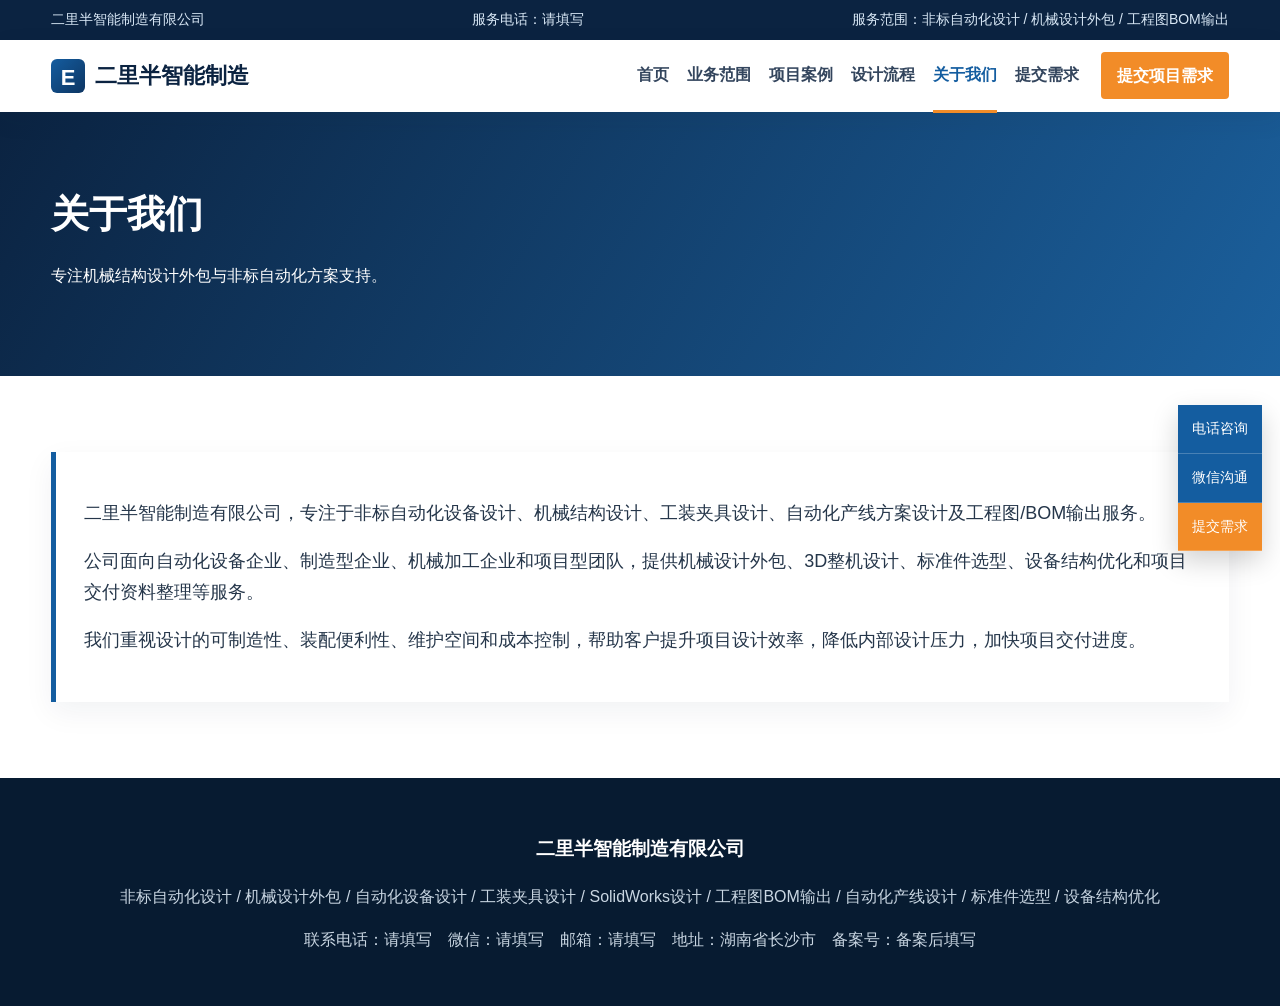
==== about.html @ a35b991a "Build static enterprise website" ====
<!doctype html><html lang="zh-CN"><head><meta charset="utf-8"><meta name="viewport" content="width=device-width, initial-scale=1"><title>关于我们｜二里半智能制造有限公司</title><link rel="stylesheet" href="assets/css/style.css"></head><body data-page="about"><div class="topbar"><div class="container topbar-inner"><span>二里半智能制造有限公司</span><span>服务电话：请填写</span><span>服务范围：非标自动化设计 / 机械设计外包 / 工程图BOM输出</span></div></div><header class="site-header"><div class="container nav-wrap"><a class="logo" href="index.html"><span class="logo-mark">E</span>二里半智能制造</a><button class="menu-toggle" aria-label="打开导航" aria-expanded="false">☰</button><nav class="main-nav"><a data-nav="home" href="index.html">首页</a><a data-nav="services" href="services.html">业务范围</a><a data-nav="cases" href="cases.html">项目案例</a><a data-nav="process" href="process.html">设计流程</a><a data-nav="about" href="about.html">关于我们</a><a data-nav="contact" href="contact.html">提交需求</a></nav><a class="nav-cta" href="contact.html">提交项目需求</a></div></header><main><section class="page-hero"><div class="container"><h1>关于我们</h1><p>专注机械结构设计外包与非标自动化方案支持。</p></div></section><section class="section"><div class="container about-text"><p>二里半智能制造有限公司，专注于非标自动化设备设计、机械结构设计、工装夹具设计、自动化产线方案设计及工程图/BOM输出服务。</p><p>公司面向自动化设备企业、制造型企业、机械加工企业和项目型团队，提供机械设计外包、3D整机设计、标准件选型、设备结构优化和项目交付资料整理等服务。</p><p>我们重视设计的可制造性、装配便利性、维护空间和成本控制，帮助客户提升项目设计效率，降低内部设计压力，加快项目交付进度。</p></div></section></main><footer class="footer"><div class="container"><h3>二里半智能制造有限公司</h3><p>非标自动化设计 / 机械设计外包 / 自动化设备设计 / 工装夹具设计 / SolidWorks设计 / 工程图BOM输出 / 自动化产线设计 / 标准件选型 / 设备结构优化</p><p>联系电话：请填写　微信：请填写　邮箱：请填写　地址：湖南省长沙市　备案号：备案后填写</p></div></footer><div class="float-contact"><a href="tel:#">电话咨询</a><a href="javascript:void(0)">微信沟通</a><a href="contact.html">提交需求</a></div><button class="back-top">↑</button><script src="assets/js/main.js"></script></body></html>
---- assets/css/style.css ----
:root{--navy:#0b2341;--blue:#145da0;--light:#f3f6fa;--line:#dfe7ef;--orange:#f28c28;--text:#25364a;--muted:#66758a;--white:#fff}*{box-sizing:border-box}body{margin:0;font-family:Arial,'Microsoft YaHei',sans-serif;color:var(--text);background:#fff;line-height:1.7}a{text-decoration:none;color:inherit}.container{width:min(1180px,92%);margin:auto}.topbar{background:var(--navy);color:#d9e8f6;font-size:14px}.topbar-inner{display:flex;gap:24px;justify-content:space-between;padding:8px 0;flex-wrap:wrap}.site-header{position:sticky;top:0;z-index:20;background:rgba(255,255,255,.96);box-shadow:0 8px 24px rgba(11,35,65,.08)}.nav-wrap{height:72px;display:flex;align-items:center;gap:22px}.logo{font-weight:800;font-size:22px;color:var(--navy);display:flex;align-items:center;gap:10px}.logo-mark{display:grid;place-items:center;width:34px;height:34px;background:linear-gradient(135deg,var(--blue),#0d3562);color:#fff;border-radius:6px}.main-nav{display:flex;gap:18px;margin-left:auto}.main-nav a{font-weight:600;color:#33455d;padding:22px 0;border-bottom:3px solid transparent}.main-nav a.active,.main-nav a:hover{color:var(--blue);border-color:var(--orange)}.nav-cta,.btn{display:inline-block;border-radius:4px;font-weight:700}.nav-cta{background:var(--orange);color:white;padding:10px 16px}.menu-toggle{display:none;margin-left:auto;background:var(--blue);color:#fff;border:0;border-radius:4px;padding:8px 11px;font-size:20px}.hero{background:radial-gradient(circle at 85% 35%,rgba(20,93,160,.22),transparent 28%),linear-gradient(120deg,#eef5fb,#fff 45%,#e7edf4);overflow:hidden}.hero-grid{min-height:560px;display:grid;grid-template-columns:1.05fr .95fr;align-items:center;gap:40px}.eyebrow,.section-head p{color:var(--orange);font-weight:800;text-transform:uppercase;letter-spacing:.08em}.hero h1{font-size:48px;line-height:1.18;color:var(--navy);margin:10px 0 20px}.hero-subtitle{font-size:18px;color:#52657a;max-width:680px}.hero-actions{display:flex;gap:14px;margin:30px 0}.btn{padding:12px 22px;border:1px solid transparent}.btn-primary{background:var(--orange);color:#fff}.btn-secondary{background:#fff;border-color:var(--blue);color:var(--blue)}.hero-stats{display:flex;gap:22px;flex-wrap:wrap}.hero-stats span{background:#fff;padding:12px 16px;border-left:4px solid var(--blue);box-shadow:0 8px 20px rgba(20,93,160,.08)}.hero-stats strong{display:block;color:var(--blue);font-size:24px}.hero-visual{min-height:390px;display:grid;place-items:center}.machine-card{position:relative;width:min(460px,100%);height:330px;background:linear-gradient(145deg,#15395e,#0c223d);border-radius:18px;box-shadow:0 30px 70px rgba(11,35,65,.25);overflow:hidden}.machine-card:before{content:"";position:absolute;inset:22px;border:1px solid rgba(255,255,255,.18);background:linear-gradient(90deg,transparent 95%,rgba(255,255,255,.08) 96%),linear-gradient(transparent 95%,rgba(255,255,255,.08) 96%);background-size:28px 28px}.machine-top{position:absolute;left:70px;top:58px;width:270px;height:82px;background:#d9e7f5;border-radius:8px}.machine-body{position:absolute;left:95px;top:155px;width:220px;height:92px;background:#fff;border-radius:8px;display:flex;gap:14px;padding:18px}.machine-body span{flex:1;background:var(--blue);border-radius:4px}.conveyor{position:absolute;left:35px;right:35px;bottom:45px;height:34px;background:#9fb3c8;border-radius:20px;display:flex;justify-content:space-around;align-items:center}.conveyor i{width:20px;height:20px;background:#34495e;border-radius:50%}.robot-arm{position:absolute;right:70px;top:86px;width:36px;height:150px;background:var(--orange);transform:rotate(25deg);border-radius:18px}.robot-arm b{position:absolute;bottom:-26px;left:-18px;width:70px;height:18px;background:#ffc107;border-radius:9px}.section{padding:76px 0}.section.alt{background:var(--light)}.section-head{text-align:center;margin-bottom:34px}.section-head h2{font-size:32px;color:var(--navy);margin:4px 0}.section-head.row{display:flex;text-align:left;justify-content:space-between;align-items:end}.section-head.row a{color:var(--blue);font-weight:700}.card-grid,.case-grid{display:grid;grid-template-columns:repeat(3,1fr);gap:22px}.service-card,.case-card,.panel{background:#fff;border:1px solid var(--line);padding:26px;border-radius:10px;box-shadow:0 10px 28px rgba(11,35,65,.06)}.service-card span{color:var(--orange);font-weight:900}.service-card h3,.case-card b{color:var(--navy);font-size:20px}.solution-grid{display:grid;grid-template-columns:repeat(3,1fr);gap:16px}.solution-grid div{background:#fff;border-left:5px solid var(--blue);padding:22px;font-weight:800;border-radius:6px}.flow{display:flex;gap:0;overflow:auto}.flow span{position:relative;min-width:160px;background:#fff;border:1px solid var(--line);padding:18px;text-align:center;font-weight:800;color:var(--navy)}.flow span:not(:last-child):after{content:'→';position:absolute;right:-14px;color:var(--orange);z-index:2}.advantage{display:grid;grid-template-columns:1fr 1.4fr;gap:35px;align-items:center}.advantage ul{display:grid;grid-template-columns:repeat(2,1fr);gap:14px;margin:0;padding:0;list-style:none}.advantage li{background:var(--light);padding:16px 18px;border-left:4px solid var(--orange)}.contact-band{background:linear-gradient(120deg,var(--navy),var(--blue));color:#fff;text-align:center;padding:56px 0}.footer{background:#071b31;color:#c9d6e2;padding:36px 0;text-align:center}.footer h3{color:#fff}.float-contact{position:fixed;right:18px;top:45%;z-index:30;display:flex;flex-direction:column;box-shadow:0 10px 25px rgba(0,0,0,.18)}.float-contact a{background:var(--blue);color:#fff;padding:12px 14px;border-bottom:1px solid rgba(255,255,255,.22);font-size:14px}.float-contact a:last-child{background:var(--orange)}.back-top{display:none;position:fixed;right:22px;bottom:26px;z-index:31;width:42px;height:42px;border:0;border-radius:50%;background:var(--navy);color:#fff;font-size:20px}.page-hero{background:linear-gradient(120deg,var(--navy),#1b609d);color:#fff;padding:70px 0}.page-hero h1{font-size:38px;margin:0 0 10px}.list-grid{display:grid;grid-template-columns:repeat(2,1fr);gap:24px}.tag-list{display:flex;flex-wrap:wrap;gap:10px;padding:0;margin:16px 0 0;list-style:none}.tag-list li{background:var(--light);border:1px solid var(--line);padding:8px 12px;border-radius:18px}.case-list{display:grid;gap:22px}.case-item{display:grid;grid-template-columns:1fr auto;gap:18px}.case-meta{display:grid;grid-template-columns:repeat(2,1fr);gap:8px;color:var(--muted)}.timeline{counter-reset:step;display:grid;gap:18px}.timeline li{list-style:none;background:#fff;border:1px solid var(--line);padding:20px 20px 20px 72px;border-radius:10px;position:relative}.timeline li:before{counter-increment:step;content:counter(step);position:absolute;left:22px;top:18px;width:34px;height:34px;background:var(--blue);color:#fff;border-radius:50%;display:grid;place-items:center;font-weight:800}.about-text{font-size:18px;background:#fff;border-left:5px solid var(--blue);padding:28px;box-shadow:0 10px 28px rgba(11,35,65,.06)}.form{display:grid;grid-template-columns:repeat(2,1fr);gap:18px}.field{display:flex;flex-direction:column;gap:6px}.field.full{grid-column:1/-1}.field label{font-weight:800;color:var(--navy)}input,select,textarea{width:100%;border:1px solid var(--line);border-radius:6px;padding:12px;font:inherit}textarea{min-height:130px}.checks{display:grid;grid-template-columns:repeat(3,1fr);gap:10px}.checks label{font-weight:400;background:var(--light);padding:10px;border-radius:6px}.notice{background:#fff7ed;border:1px solid #ffd6a3;color:#8a4a00;padding:14px;border-radius:6px}
@media (max-width:900px){.menu-toggle{display:block}.nav-cta{display:none}.main-nav{display:none;position:absolute;left:0;right:0;top:72px;background:#fff;flex-direction:column;padding:10px 4%;box-shadow:0 14px 24px rgba(0,0,0,.1)}.main-nav.open{display:flex}.main-nav a{padding:10px 0}.hero-grid,.advantage{grid-template-columns:1fr}.hero h1{font-size:36px}.card-grid,.case-grid,.solution-grid,.list-grid,.form{grid-template-columns:1fr}.case-item{grid-template-columns:1fr}.checks{grid-template-columns:1fr}.float-contact{display:none}.topbar-inner{gap:8px}.section-head.row{display:block}.hero-grid{min-height:auto;padding:52px 0}.hero-visual{min-height:300px}.section{padding:52px 0}}
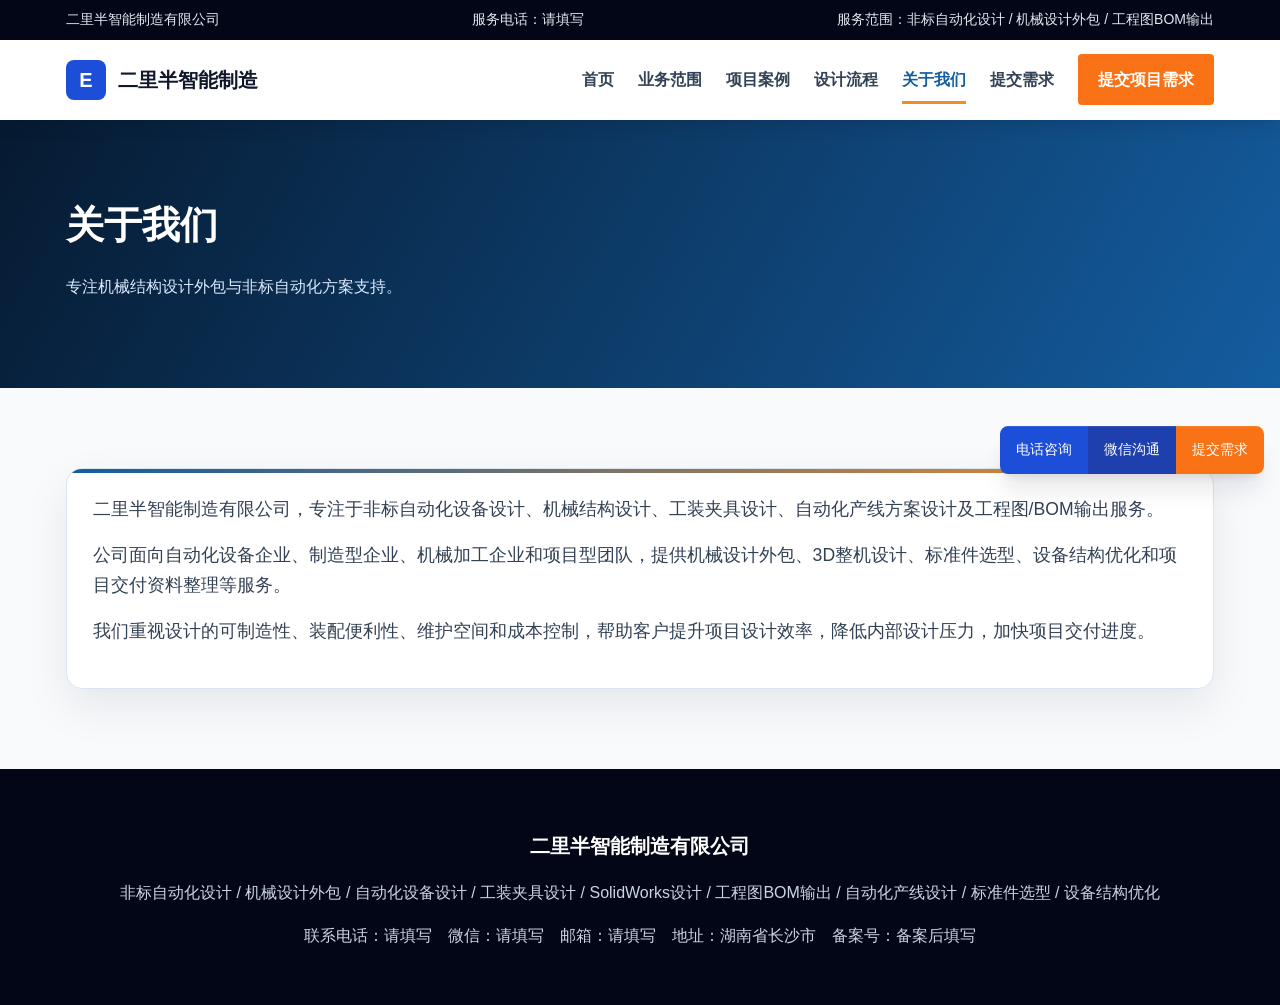
==== commit 19b622a6: "Refine static site with card layout" ====
--- a/about.html
+++ b/about.html
@@ -1 +1,38 @@
-<!doctype html><html lang="zh-CN"><head><meta charset="utf-8"><meta name="viewport" content="width=device-width, initial-scale=1"><title>关于我们｜二里半智能制造有限公司</title><link rel="stylesheet" href="assets/css/style.css"></head><body data-page="about"><div class="topbar"><div class="container topbar-inner"><span>二里半智能制造有限公司</span><span>服务电话：请填写</span><span>服务范围：非标自动化设计 / 机械设计外包 / 工程图BOM输出</span></div></div><header class="site-header"><div class="container nav-wrap"><a class="logo" href="index.html"><span class="logo-mark">E</span>二里半智能制造</a><button class="menu-toggle" aria-label="打开导航" aria-expanded="false">☰</button><nav class="main-nav"><a data-nav="home" href="index.html">首页</a><a data-nav="services" href="services.html">业务范围</a><a data-nav="cases" href="cases.html">项目案例</a><a data-nav="process" href="process.html">设计流程</a><a data-nav="about" href="about.html">关于我们</a><a data-nav="contact" href="contact.html">提交需求</a></nav><a class="nav-cta" href="contact.html">提交项目需求</a></div></header><main><section class="page-hero"><div class="container"><h1>关于我们</h1><p>专注机械结构设计外包与非标自动化方案支持。</p></div></section><section class="section"><div class="container about-text"><p>二里半智能制造有限公司，专注于非标自动化设备设计、机械结构设计、工装夹具设计、自动化产线方案设计及工程图/BOM输出服务。</p><p>公司面向自动化设备企业、制造型企业、机械加工企业和项目型团队，提供机械设计外包、3D整机设计、标准件选型、设备结构优化和项目交付资料整理等服务。</p><p>我们重视设计的可制造性、装配便利性、维护空间和成本控制，帮助客户提升项目设计效率，降低内部设计压力，加快项目交付进度。</p></div></section></main><footer class="footer"><div class="container"><h3>二里半智能制造有限公司</h3><p>非标自动化设计 / 机械设计外包 / 自动化设备设计 / 工装夹具设计 / SolidWorks设计 / 工程图BOM输出 / 自动化产线设计 / 标准件选型 / 设备结构优化</p><p>联系电话：请填写　微信：请填写　邮箱：请填写　地址：湖南省长沙市　备案号：备案后填写</p></div></footer><div class="float-contact"><a href="tel:#">电话咨询</a><a href="javascript:void(0)">微信沟通</a><a href="contact.html">提交需求</a></div><button class="back-top">↑</button><script src="assets/js/main.js"></script></body></html>
+<!doctype html>
+<html lang="zh-CN">
+<head>
+  <meta charset="utf-8">
+  <meta name="viewport" content="width=device-width, initial-scale=1">
+  <title>关于我们｜二里半智能制造有限公司</title>
+  <meta name="description" content="二里半智能制造有限公司专注非标自动化设备设计、机械设计外包、3D整机设计、工程图/BOM输出与自动化产线方案设计。">
+  <link rel="stylesheet" href="assets/css/tailwind-lite.css">
+  <link rel="stylesheet" href="assets/css/style.css">
+</head>
+<body data-page="about" class="bg-slate-50 text-slate-700">
+  <div class="topbar bg-slate-950 text-slate-200 text-sm">
+    <div class="container mx-auto flex flex-wrap items-center justify-between gap-3 py-2 px-4">
+      <span>二里半智能制造有限公司</span><span>服务电话：请填写</span><span>服务范围：非标自动化设计 / 机械设计外包 / 工程图BOM输出</span>
+    </div>
+  </div>
+  <header class="site-header sticky top-0 z-50 bg-white/95 shadow-lg shadow-slate-900/5">
+    <div class="container mx-auto flex h-20 items-center gap-6 px-4">
+      <a class="logo flex items-center gap-3 text-xl font-black text-slate-900" href="index.html"><span class="grid h-10 w-10 place-items-center rounded-lg bg-blue-700 text-white">E</span>二里半智能制造</a>
+      <button class="menu-toggle ml-auto rounded bg-blue-700 px-3 py-2 text-white lg:hidden" aria-label="打开导航" aria-expanded="false">☰</button>
+      <nav class="main-nav ml-auto hidden items-center gap-6 lg:flex"><a data-nav="home" href="index.html" class="nav-link">首页</a><a data-nav="services" href="services.html" class="nav-link">业务范围</a><a data-nav="cases" href="cases.html" class="nav-link">项目案例</a><a data-nav="process" href="process.html" class="nav-link">设计流程</a><a data-nav="about" href="about.html" class="nav-link">关于我们</a><a data-nav="contact" href="contact.html" class="nav-link">提交需求</a></nav>
+      <a class="hidden rounded bg-orange-500 px-5 py-3 font-bold text-white lg:inline-block" href="contact.html">提交项目需求</a>
+    </div>
+  </header>
+<main><section class="page-hero"><div class="container mx-auto px-4"><h1>关于我们</h1><p>专注机械结构设计外包与非标自动化方案支持。</p></div></section><section class="section"><div class="container mx-auto px-4"><div class="industrial-card prose-card"><p>二里半智能制造有限公司，专注于非标自动化设备设计、机械结构设计、工装夹具设计、自动化产线方案设计及工程图/BOM输出服务。</p><p>公司面向自动化设备企业、制造型企业、机械加工企业和项目型团队，提供机械设计外包、3D整机设计、标准件选型、设备结构优化和项目交付资料整理等服务。</p><p>我们重视设计的可制造性、装配便利性、维护空间和成本控制，帮助客户提升项目设计效率，降低内部设计压力，加快项目交付进度。</p></div></div></section></main>  <footer class="footer bg-slate-950 py-10 text-center text-slate-300">
+    <div class="container mx-auto px-4">
+      <h3 class="mb-3 text-xl font-bold text-white">二里半智能制造有限公司</h3>
+      <p>非标自动化设计 / 机械设计外包 / 自动化设备设计 / 工装夹具设计 / SolidWorks设计 / 工程图BOM输出 / 自动化产线设计 / 标准件选型 / 设备结构优化</p>
+      <p class="mt-3">联系电话：请填写　微信：请填写　邮箱：请填写　地址：湖南省长沙市　备案号：备案后填写</p>
+    </div>
+  </footer>
+  <div class="float-contact fixed right-4 top-1/2 z-40 hidden -translate-y-1/2 overflow-hidden rounded-lg shadow-xl lg:flex lg:flex-col">
+    <a class="bg-blue-700 px-4 py-3 text-sm text-white" href="tel:#">电话咨询</a><a class="bg-blue-800 px-4 py-3 text-sm text-white" href="javascript:void(0)">微信沟通</a><a class="bg-orange-500 px-4 py-3 text-sm text-white" href="contact.html">提交需求</a>
+  </div>
+  <button class="back-top fixed bottom-6 right-6 z-40 hidden h-11 w-11 rounded-full bg-slate-900 text-white" aria-label="返回顶部">↑</button>
+  <script src="assets/js/main.js"></script>
+</body>
+</html>
--- a/assets/css/style.css
+++ b/assets/css/style.css
@@ -1,2 +1,2 @@
-:root{--navy:#0b2341;--blue:#145da0;--light:#f3f6fa;--line:#dfe7ef;--orange:#f28c28;--text:#25364a;--muted:#66758a;--white:#fff}*{box-sizing:border-box}body{margin:0;font-family:Arial,'Microsoft YaHei',sans-serif;color:var(--text);background:#fff;line-height:1.7}a{text-decoration:none;color:inherit}.container{width:min(1180px,92%);margin:auto}.topbar{background:var(--navy);color:#d9e8f6;font-size:14px}.topbar-inner{display:flex;gap:24px;justify-content:space-between;padding:8px 0;flex-wrap:wrap}.site-header{position:sticky;top:0;z-index:20;background:rgba(255,255,255,.96);box-shadow:0 8px 24px rgba(11,35,65,.08)}.nav-wrap{height:72px;display:flex;align-items:center;gap:22px}.logo{font-weight:800;font-size:22px;color:var(--navy);display:flex;align-items:center;gap:10px}.logo-mark{display:grid;place-items:center;width:34px;height:34px;background:linear-gradient(135deg,var(--blue),#0d3562);color:#fff;border-radius:6px}.main-nav{display:flex;gap:18px;margin-left:auto}.main-nav a{font-weight:600;color:#33455d;padding:22px 0;border-bottom:3px solid transparent}.main-nav a.active,.main-nav a:hover{color:var(--blue);border-color:var(--orange)}.nav-cta,.btn{display:inline-block;border-radius:4px;font-weight:700}.nav-cta{background:var(--orange);color:white;padding:10px 16px}.menu-toggle{display:none;margin-left:auto;background:var(--blue);color:#fff;border:0;border-radius:4px;padding:8px 11px;font-size:20px}.hero{background:radial-gradient(circle at 85% 35%,rgba(20,93,160,.22),transparent 28%),linear-gradient(120deg,#eef5fb,#fff 45%,#e7edf4);overflow:hidden}.hero-grid{min-height:560px;display:grid;grid-template-columns:1.05fr .95fr;align-items:center;gap:40px}.eyebrow,.section-head p{color:var(--orange);font-weight:800;text-transform:uppercase;letter-spacing:.08em}.hero h1{font-size:48px;line-height:1.18;color:var(--navy);margin:10px 0 20px}.hero-subtitle{font-size:18px;color:#52657a;max-width:680px}.hero-actions{display:flex;gap:14px;margin:30px 0}.btn{padding:12px 22px;border:1px solid transparent}.btn-primary{background:var(--orange);color:#fff}.btn-secondary{background:#fff;border-color:var(--blue);color:var(--blue)}.hero-stats{display:flex;gap:22px;flex-wrap:wrap}.hero-stats span{background:#fff;padding:12px 16px;border-left:4px solid var(--blue);box-shadow:0 8px 20px rgba(20,93,160,.08)}.hero-stats strong{display:block;color:var(--blue);font-size:24px}.hero-visual{min-height:390px;display:grid;place-items:center}.machine-card{position:relative;width:min(460px,100%);height:330px;background:linear-gradient(145deg,#15395e,#0c223d);border-radius:18px;box-shadow:0 30px 70px rgba(11,35,65,.25);overflow:hidden}.machine-card:before{content:"";position:absolute;inset:22px;border:1px solid rgba(255,255,255,.18);background:linear-gradient(90deg,transparent 95%,rgba(255,255,255,.08) 96%),linear-gradient(transparent 95%,rgba(255,255,255,.08) 96%);background-size:28px 28px}.machine-top{position:absolute;left:70px;top:58px;width:270px;height:82px;background:#d9e7f5;border-radius:8px}.machine-body{position:absolute;left:95px;top:155px;width:220px;height:92px;background:#fff;border-radius:8px;display:flex;gap:14px;padding:18px}.machine-body span{flex:1;background:var(--blue);border-radius:4px}.conveyor{position:absolute;left:35px;right:35px;bottom:45px;height:34px;background:#9fb3c8;border-radius:20px;display:flex;justify-content:space-around;align-items:center}.conveyor i{width:20px;height:20px;background:#34495e;border-radius:50%}.robot-arm{position:absolute;right:70px;top:86px;width:36px;height:150px;background:var(--orange);transform:rotate(25deg);border-radius:18px}.robot-arm b{position:absolute;bottom:-26px;left:-18px;width:70px;height:18px;background:#ffc107;border-radius:9px}.section{padding:76px 0}.section.alt{background:var(--light)}.section-head{text-align:center;margin-bottom:34px}.section-head h2{font-size:32px;color:var(--navy);margin:4px 0}.section-head.row{display:flex;text-align:left;justify-content:space-between;align-items:end}.section-head.row a{color:var(--blue);font-weight:700}.card-grid,.case-grid{display:grid;grid-template-columns:repeat(3,1fr);gap:22px}.service-card,.case-card,.panel{background:#fff;border:1px solid var(--line);padding:26px;border-radius:10px;box-shadow:0 10px 28px rgba(11,35,65,.06)}.service-card span{color:var(--orange);font-weight:900}.service-card h3,.case-card b{color:var(--navy);font-size:20px}.solution-grid{display:grid;grid-template-columns:repeat(3,1fr);gap:16px}.solution-grid div{background:#fff;border-left:5px solid var(--blue);padding:22px;font-weight:800;border-radius:6px}.flow{display:flex;gap:0;overflow:auto}.flow span{position:relative;min-width:160px;background:#fff;border:1px solid var(--line);padding:18px;text-align:center;font-weight:800;color:var(--navy)}.flow span:not(:last-child):after{content:'→';position:absolute;right:-14px;color:var(--orange);z-index:2}.advantage{display:grid;grid-template-columns:1fr 1.4fr;gap:35px;align-items:center}.advantage ul{display:grid;grid-template-columns:repeat(2,1fr);gap:14px;margin:0;padding:0;list-style:none}.advantage li{background:var(--light);padding:16px 18px;border-left:4px solid var(--orange)}.contact-band{background:linear-gradient(120deg,var(--navy),var(--blue));color:#fff;text-align:center;padding:56px 0}.footer{background:#071b31;color:#c9d6e2;padding:36px 0;text-align:center}.footer h3{color:#fff}.float-contact{position:fixed;right:18px;top:45%;z-index:30;display:flex;flex-direction:column;box-shadow:0 10px 25px rgba(0,0,0,.18)}.float-contact a{background:var(--blue);color:#fff;padding:12px 14px;border-bottom:1px solid rgba(255,255,255,.22);font-size:14px}.float-contact a:last-child{background:var(--orange)}.back-top{display:none;position:fixed;right:22px;bottom:26px;z-index:31;width:42px;height:42px;border:0;border-radius:50%;background:var(--navy);color:#fff;font-size:20px}.page-hero{background:linear-gradient(120deg,var(--navy),#1b609d);color:#fff;padding:70px 0}.page-hero h1{font-size:38px;margin:0 0 10px}.list-grid{display:grid;grid-template-columns:repeat(2,1fr);gap:24px}.tag-list{display:flex;flex-wrap:wrap;gap:10px;padding:0;margin:16px 0 0;list-style:none}.tag-list li{background:var(--light);border:1px solid var(--line);padding:8px 12px;border-radius:18px}.case-list{display:grid;gap:22px}.case-item{display:grid;grid-template-columns:1fr auto;gap:18px}.case-meta{display:grid;grid-template-columns:repeat(2,1fr);gap:8px;color:var(--muted)}.timeline{counter-reset:step;display:grid;gap:18px}.timeline li{list-style:none;background:#fff;border:1px solid var(--line);padding:20px 20px 20px 72px;border-radius:10px;position:relative}.timeline li:before{counter-increment:step;content:counter(step);position:absolute;left:22px;top:18px;width:34px;height:34px;background:var(--blue);color:#fff;border-radius:50%;display:grid;place-items:center;font-weight:800}.about-text{font-size:18px;background:#fff;border-left:5px solid var(--blue);padding:28px;box-shadow:0 10px 28px rgba(11,35,65,.06)}.form{display:grid;grid-template-columns:repeat(2,1fr);gap:18px}.field{display:flex;flex-direction:column;gap:6px}.field.full{grid-column:1/-1}.field label{font-weight:800;color:var(--navy)}input,select,textarea{width:100%;border:1px solid var(--line);border-radius:6px;padding:12px;font:inherit}textarea{min-height:130px}.checks{display:grid;grid-template-columns:repeat(3,1fr);gap:10px}.checks label{font-weight:400;background:var(--light);padding:10px;border-radius:6px}.notice{background:#fff7ed;border:1px solid #ffd6a3;color:#8a4a00;padding:14px;border-radius:6px}
-@media (max-width:900px){.menu-toggle{display:block}.nav-cta{display:none}.main-nav{display:none;position:absolute;left:0;right:0;top:72px;background:#fff;flex-direction:column;padding:10px 4%;box-shadow:0 14px 24px rgba(0,0,0,.1)}.main-nav.open{display:flex}.main-nav a{padding:10px 0}.hero-grid,.advantage{grid-template-columns:1fr}.hero h1{font-size:36px}.card-grid,.case-grid,.solution-grid,.list-grid,.form{grid-template-columns:1fr}.case-item{grid-template-columns:1fr}.checks{grid-template-columns:1fr}.float-contact{display:none}.topbar-inner{gap:8px}.section-head.row{display:block}.hero-grid{min-height:auto;padding:52px 0}.hero-visual{min-height:300px}.section{padding:52px 0}}
+:root{--navy:#08213f;--blue:#145da0;--orange:#f28c28;--line:#dbe5ef;--muted:#64748b}*{box-sizing:border-box}html{scroll-behavior:smooth}body{margin:0;font-family:Arial,'Microsoft YaHei',sans-serif;line-height:1.7}a{text-decoration:none;color:inherit}.container{width:min(1180px,100%)}.nav-link{position:relative;padding:1.75rem 0;font-weight:800;color:#334155}.nav-link:after{content:"";position:absolute;left:0;right:0;bottom:1.1rem;height:3px;background:var(--orange);transform:scaleX(0);transition:.2s}.nav-link:hover,.nav-link.active{color:var(--blue)}.nav-link:hover:after,.nav-link.active:after{transform:scaleX(1)}.eyebrow,.section-title p{font-weight:900;letter-spacing:.12em;text-transform:uppercase;color:var(--orange)}.section{padding:5rem 0}.section-title{text-align:center;margin-bottom:2.5rem}.section-title h2{margin:.25rem 0 0;color:#020617;font-size:2.25rem;line-height:1.2;font-weight:900}.btn-primary,.btn-secondary{display:inline-block;border-radius:.35rem;padding:.85rem 1.4rem;font-weight:900;transition:.2s}.btn-primary{background:var(--orange);color:white;box-shadow:0 14px 28px rgba(242,140,40,.22)}.btn-primary:hover{background:#df7614;transform:translateY(-2px)}.btn-secondary{border:1px solid var(--blue);background:white;color:var(--blue)}.btn-secondary:hover{background:#eff6ff}.industrial-card{position:relative;overflow:hidden;border:1px solid var(--line);border-radius:1rem;background:white;padding:1.6rem;box-shadow:0 18px 45px rgba(15,23,42,.08);transition:.22s}.industrial-card:before{content:"";position:absolute;inset:0 0 auto;height:4px;background:linear-gradient(90deg,var(--blue),var(--orange))}.industrial-card:hover{transform:translateY(-5px);box-shadow:0 24px 55px rgba(15,23,42,.13)}.industrial-card h3{margin:.3rem 0 .7rem;color:#08213f;font-size:1.25rem;font-weight:900}.industrial-card p{margin:.35rem 0;color:#64748b}.solution-card,.adv-card{border-left:5px solid var(--blue);border-radius:.85rem;background:white;padding:1.25rem;font-weight:900;color:#0f172a;box-shadow:0 14px 35px rgba(15,23,42,.07)}.adv-card{border-left-color:var(--orange)}.flow-cards{display:grid;gap:1rem;grid-template-columns:repeat(6,minmax(0,1fr))}.flow-cards span{position:relative;border:1px solid var(--line);border-radius:.9rem;background:white;padding:1.15rem;text-align:center;font-weight:900;color:#08213f;box-shadow:0 14px 35px rgba(15,23,42,.07)}.flow-cards span:not(:last-child):after{content:"→";position:absolute;right:-.8rem;top:50%;z-index:2;transform:translateY(-50%);color:var(--orange);font-weight:900}.machine-visual{position:relative;min-height:360px;border-radius:1.5rem;background:linear-gradient(145deg,#0b2545,#145da0);box-shadow:0 28px 75px rgba(8,33,63,.25);overflow:hidden}.machine-visual:before{content:"";position:absolute;inset:1.3rem;border:1px solid rgba(255,255,255,.2);background-image:linear-gradient(90deg,rgba(255,255,255,.08) 1px,transparent 1px),linear-gradient(rgba(255,255,255,.08) 1px,transparent 1px);background-size:32px 32px}.machine-top,.machine-window,.machine-line,.machine-arm{position:absolute}.machine-top{left:14%;top:18%;width:58%;height:24%;border-radius:.75rem;background:#dbeafe}.machine-window{left:20%;top:47%;width:45%;height:25%;border-radius:.75rem;background:white}.machine-line{left:8%;right:8%;bottom:13%;height:2.2rem;border-radius:999px;background:#b8c7d8;display:flex;align-items:center;justify-content:space-around}.machine-line i{width:1.15rem;height:1.15rem;border-radius:50%;background:#1f2937}.machine-arm{right:18%;top:24%;width:2.1rem;height:10rem;border-radius:999px;background:var(--orange);transform:rotate(24deg)}.page-hero{background:linear-gradient(120deg,#061a31,#145da0);color:#fff;padding:4.5rem 0}.page-hero h1{margin:0 0 .75rem;font-size:2.4rem;font-weight:900}.page-hero p{max-width:48rem;color:#dbeafe}.tag-list{display:flex;flex-wrap:wrap;gap:.65rem;margin:1rem 0 0;padding:0;list-style:none}.tag-list li{border:1px solid var(--line);border-radius:999px;background:#f8fafc;padding:.45rem .8rem;color:#334155}.case-row{display:flex;align-items:center;justify-content:space-between;gap:1.5rem}.timeline-card{counter-increment:step;position:relative;list-style:none;border:1px solid var(--line);border-radius:1rem;background:white;padding:1.25rem 1.25rem 1.25rem 4.6rem;font-weight:800;box-shadow:0 14px 35px rgba(15,23,42,.07)}.timeline-card:before{content:counter(step);position:absolute;left:1.35rem;top:1rem;display:grid;place-items:center;width:2.3rem;height:2.3rem;border-radius:50%;background:var(--blue);color:white;font-weight:900}.prose-card{font-size:1.1rem}.prose-card p{margin:0 0 1rem;color:#334155}.form-grid{display:grid;grid-template-columns:repeat(2,minmax(0,1fr));gap:1.1rem}.form-grid label,.form-grid fieldset{display:flex;flex-direction:column;gap:.4rem;font-weight:900;color:#08213f}.form-grid fieldset,.form-full{grid-column:1/-1}.form-grid fieldset{margin:0;border:0;padding:0}.form-grid input,.form-grid select,.form-grid textarea{width:100%;border:1px solid var(--line);border-radius:.6rem;padding:.85rem;font:inherit;background:#fff}.form-grid textarea{min-height:9rem}.check-grid{display:grid;grid-template-columns:repeat(3,minmax(0,1fr));gap:.7rem}.check-grid label{display:block;border-radius:.65rem;background:#f1f5f9;padding:.7rem;font-weight:500;color:#334155}.notice{border:1px solid #fed7aa;border-radius:.75rem;background:#fff7ed;padding:1rem;color:#9a3412}.back-top{display:none}.back-top.show{display:block}.main-nav.open{display:flex}
+@media (max-width:1023px){.main-nav{position:absolute;left:0;right:0;top:5rem;display:none;flex-direction:column;align-items:flex-start;gap:.25rem;background:white;padding:1rem 5%;box-shadow:0 20px 35px rgba(15,23,42,.12)}.nav-link{padding:.65rem 0}.nav-link:after{bottom:.35rem}.flow-cards{grid-template-columns:repeat(2,minmax(0,1fr))}.flow-cards span:after{display:none}.case-row{display:block}.case-row .btn-secondary{margin-top:1rem}.form-grid,.check-grid{grid-template-columns:1fr}.section{padding:3.5rem 0}.section-title h2{font-size:1.8rem}.machine-visual{min-height:300px}}
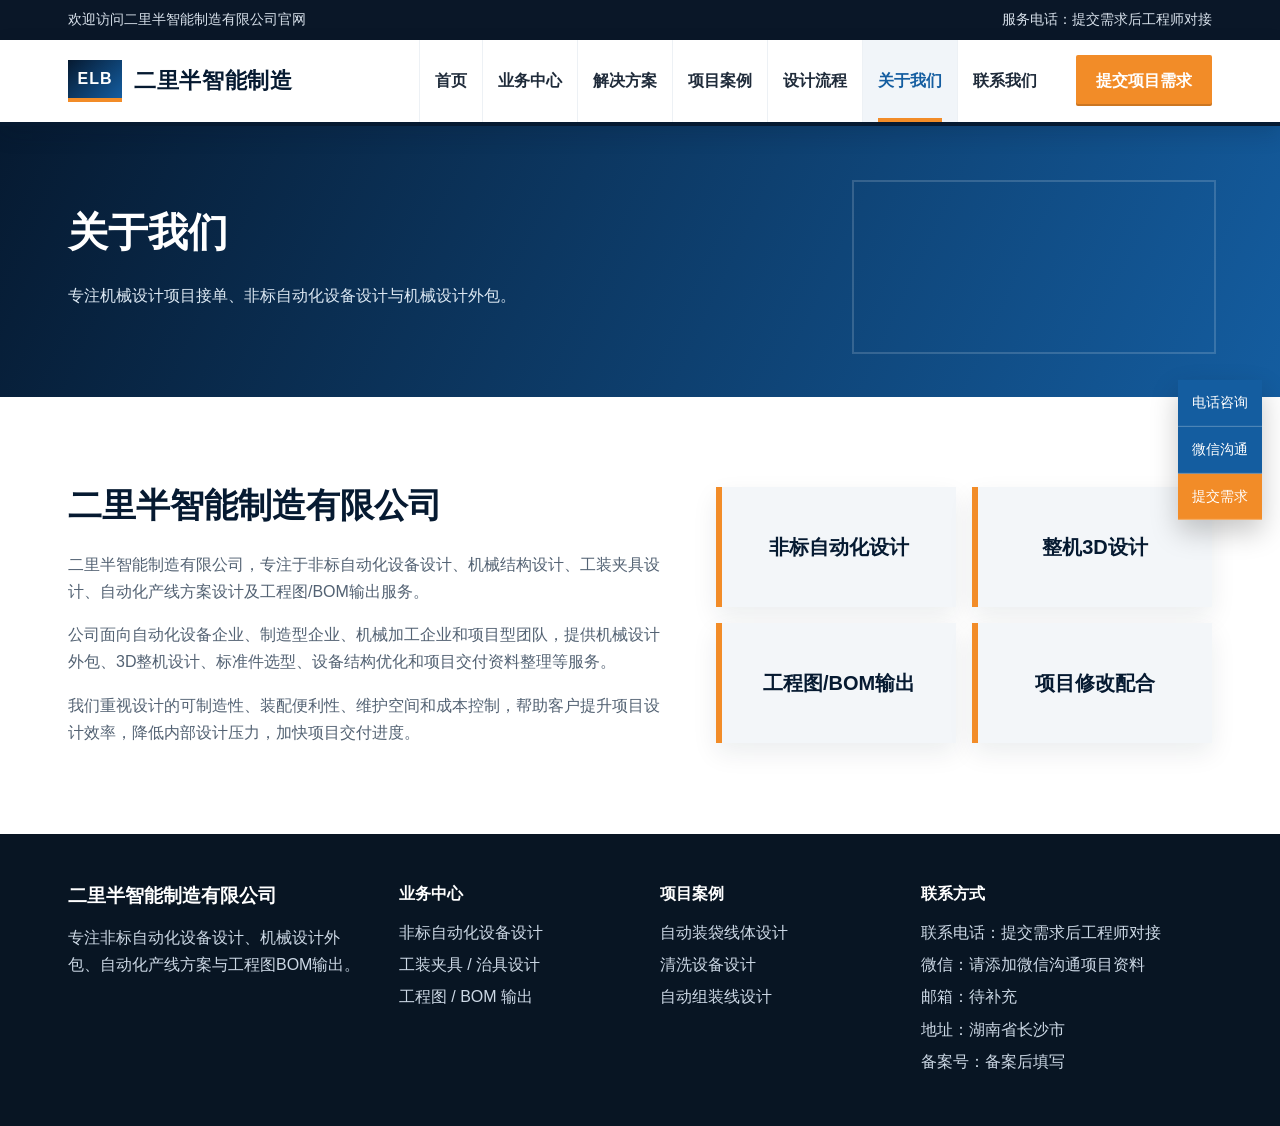
==== commit 4e02d218: "Refine industrial static website style" ====
--- a/about.html
+++ b/about.html
@@ -1,38 +1,110 @@
 <!doctype html>
 <html lang="zh-CN">
-<head>
-  <meta charset="utf-8">
-  <meta name="viewport" content="width=device-width, initial-scale=1">
-  <title>关于我们｜二里半智能制造有限公司</title>
-  <meta name="description" content="二里半智能制造有限公司专注非标自动化设备设计、机械设计外包、3D整机设计、工程图/BOM输出与自动化产线方案设计。">
-  <link rel="stylesheet" href="assets/css/tailwind-lite.css">
-  <link rel="stylesheet" href="assets/css/style.css">
-</head>
-<body data-page="about" class="bg-slate-50 text-slate-700">
-  <div class="topbar bg-slate-950 text-slate-200 text-sm">
-    <div class="container mx-auto flex flex-wrap items-center justify-between gap-3 py-2 px-4">
-      <span>二里半智能制造有限公司</span><span>服务电话：请填写</span><span>服务范围：非标自动化设计 / 机械设计外包 / 工程图BOM输出</span>
+  <head>
+    <meta charset="utf-8" />
+    <meta name="viewport" content="width=device-width, initial-scale=1" />
+    <title>关于我们｜二里半智能制造有限公司</title>
+    <meta
+      name="description"
+      content="二里半智能制造有限公司静态企业官网，非标自动化设备设计、机械设计外包、工程图BOM输出。"
+    />
+    <link rel="stylesheet" href="assets/css/style.css" />
+  </head>
+  <body data-page="about">
+    <div class="topbar">
+      <div class="container topbar-inner">
+        <span>欢迎访问二里半智能制造有限公司官网</span
+        ><span>服务电话：提交需求后工程师对接</span>
+      </div>
     </div>
-  </div>
-  <header class="site-header sticky top-0 z-50 bg-white/95 shadow-lg shadow-slate-900/5">
-    <div class="container mx-auto flex h-20 items-center gap-6 px-4">
-      <a class="logo flex items-center gap-3 text-xl font-black text-slate-900" href="index.html"><span class="grid h-10 w-10 place-items-center rounded-lg bg-blue-700 text-white">E</span>二里半智能制造</a>
-      <button class="menu-toggle ml-auto rounded bg-blue-700 px-3 py-2 text-white lg:hidden" aria-label="打开导航" aria-expanded="false">☰</button>
-      <nav class="main-nav ml-auto hidden items-center gap-6 lg:flex"><a data-nav="home" href="index.html" class="nav-link">首页</a><a data-nav="services" href="services.html" class="nav-link">业务范围</a><a data-nav="cases" href="cases.html" class="nav-link">项目案例</a><a data-nav="process" href="process.html" class="nav-link">设计流程</a><a data-nav="about" href="about.html" class="nav-link">关于我们</a><a data-nav="contact" href="contact.html" class="nav-link">提交需求</a></nav>
-      <a class="hidden rounded bg-orange-500 px-5 py-3 font-bold text-white lg:inline-block" href="contact.html">提交项目需求</a>
+    <header class="site-header">
+      <div class="container header-inner">
+        <a class="logo" href="index.html"
+          ><span class="logo-mark">ELB</span><strong>二里半智能制造</strong></a
+        ><button
+          class="menu-toggle"
+          aria-label="打开导航"
+          aria-expanded="false"
+        >
+          ☰
+        </button>
+        <nav class="main-nav">
+          <a data-nav="home" href="index.html">首页</a
+          ><a data-nav="services" href="services.html">业务中心</a
+          ><a href="index.html#solutions">解决方案</a
+          ><a data-nav="cases" href="cases.html">项目案例</a
+          ><a data-nav="process" href="process.html">设计流程</a
+          ><a data-nav="about" href="about.html">关于我们</a
+          ><a data-nav="contact" href="contact.html">联系我们</a>
+        </nav>
+        <a class="nav-cta" href="contact.html">提交项目需求</a>
+      </div>
+    </header>
+    <main>
+      <section class="page-hero">
+        <div class="container">
+          <h1>关于我们</h1>
+          <p>专注机械设计项目接单、非标自动化设备设计与机械设计外包。</p>
+        </div>
+      </section>
+      <section class="section about-home">
+        <div class="container about-layout">
+          <div class="about-copy">
+            <h2>二里半智能制造有限公司</h2>
+            <p>
+              二里半智能制造有限公司，专注于非标自动化设备设计、机械结构设计、工装夹具设计、自动化产线方案设计及工程图/BOM输出服务。
+            </p>
+            <p>
+              公司面向自动化设备企业、制造型企业、机械加工企业和项目型团队，提供机械设计外包、3D整机设计、标准件选型、设备结构优化和项目交付资料整理等服务。
+            </p>
+            <p>
+              我们重视设计的可制造性、装配便利性、维护空间和成本控制，帮助客户提升项目设计效率，降低内部设计压力，加快项目交付进度。
+            </p>
+          </div>
+          <div class="capability-grid">
+            <div>非标自动化设计</div>
+            <div>整机3D设计</div>
+            <div>工程图/BOM输出</div>
+            <div>项目修改配合</div>
+          </div>
+        </div>
+      </section>
+    </main>
+    <footer class="footer">
+      <div class="container footer-grid">
+        <div>
+          <h3>二里半智能制造有限公司</h3>
+          <p>
+            专注非标自动化设备设计、机械设计外包、自动化产线方案与工程图BOM输出。
+          </p>
+        </div>
+        <div>
+          <h4>业务中心</h4>
+          <a href="services.html">非标自动化设备设计</a
+          ><a href="services.html">工装夹具 / 治具设计</a
+          ><a href="services.html">工程图 / BOM 输出</a>
+        </div>
+        <div>
+          <h4>项目案例</h4>
+          <a href="cases.html">自动装袋线体设计</a
+          ><a href="cases.html">清洗设备设计</a
+          ><a href="cases.html">自动组装线设计</a>
+        </div>
+        <div>
+          <h4>联系方式</h4>
+          <p>联系电话：提交需求后工程师对接</p>
+          <p>微信：请添加微信沟通项目资料</p>
+          <p>邮箱：待补充</p>
+          <p>地址：湖南省长沙市</p>
+          <p>备案号：备案后填写</p>
+        </div>
+      </div>
+    </footer>
+    <div class="float-contact">
+      <a href="tel:#">电话咨询</a><a href="javascript:void(0)">微信沟通</a
+      ><a href="contact.html">提交需求</a>
     </div>
-  </header>
-<main><section class="page-hero"><div class="container mx-auto px-4"><h1>关于我们</h1><p>专注机械结构设计外包与非标自动化方案支持。</p></div></section><section class="section"><div class="container mx-auto px-4"><div class="industrial-card prose-card"><p>二里半智能制造有限公司，专注于非标自动化设备设计、机械结构设计、工装夹具设计、自动化产线方案设计及工程图/BOM输出服务。</p><p>公司面向自动化设备企业、制造型企业、机械加工企业和项目型团队，提供机械设计外包、3D整机设计、标准件选型、设备结构优化和项目交付资料整理等服务。</p><p>我们重视设计的可制造性、装配便利性、维护空间和成本控制，帮助客户提升项目设计效率，降低内部设计压力，加快项目交付进度。</p></div></div></section></main>  <footer class="footer bg-slate-950 py-10 text-center text-slate-300">
-    <div class="container mx-auto px-4">
-      <h3 class="mb-3 text-xl font-bold text-white">二里半智能制造有限公司</h3>
-      <p>非标自动化设计 / 机械设计外包 / 自动化设备设计 / 工装夹具设计 / SolidWorks设计 / 工程图BOM输出 / 自动化产线设计 / 标准件选型 / 设备结构优化</p>
-      <p class="mt-3">联系电话：请填写　微信：请填写　邮箱：请填写　地址：湖南省长沙市　备案号：备案后填写</p>
-    </div>
-  </footer>
-  <div class="float-contact fixed right-4 top-1/2 z-40 hidden -translate-y-1/2 overflow-hidden rounded-lg shadow-xl lg:flex lg:flex-col">
-    <a class="bg-blue-700 px-4 py-3 text-sm text-white" href="tel:#">电话咨询</a><a class="bg-blue-800 px-4 py-3 text-sm text-white" href="javascript:void(0)">微信沟通</a><a class="bg-orange-500 px-4 py-3 text-sm text-white" href="contact.html">提交需求</a>
-  </div>
-  <button class="back-top fixed bottom-6 right-6 z-40 hidden h-11 w-11 rounded-full bg-slate-900 text-white" aria-label="返回顶部">↑</button>
-  <script src="assets/js/main.js"></script>
-</body>
+    <button class="back-top" aria-label="返回顶部">↑</button>
+    <script src="assets/js/main.js"></script>
+  </body>
 </html>
--- a/assets/css/style.css
+++ b/assets/css/style.css
@@ -1,2 +1,883 @@
-:root{--navy:#08213f;--blue:#145da0;--orange:#f28c28;--line:#dbe5ef;--muted:#64748b}*{box-sizing:border-box}html{scroll-behavior:smooth}body{margin:0;font-family:Arial,'Microsoft YaHei',sans-serif;line-height:1.7}a{text-decoration:none;color:inherit}.container{width:min(1180px,100%)}.nav-link{position:relative;padding:1.75rem 0;font-weight:800;color:#334155}.nav-link:after{content:"";position:absolute;left:0;right:0;bottom:1.1rem;height:3px;background:var(--orange);transform:scaleX(0);transition:.2s}.nav-link:hover,.nav-link.active{color:var(--blue)}.nav-link:hover:after,.nav-link.active:after{transform:scaleX(1)}.eyebrow,.section-title p{font-weight:900;letter-spacing:.12em;text-transform:uppercase;color:var(--orange)}.section{padding:5rem 0}.section-title{text-align:center;margin-bottom:2.5rem}.section-title h2{margin:.25rem 0 0;color:#020617;font-size:2.25rem;line-height:1.2;font-weight:900}.btn-primary,.btn-secondary{display:inline-block;border-radius:.35rem;padding:.85rem 1.4rem;font-weight:900;transition:.2s}.btn-primary{background:var(--orange);color:white;box-shadow:0 14px 28px rgba(242,140,40,.22)}.btn-primary:hover{background:#df7614;transform:translateY(-2px)}.btn-secondary{border:1px solid var(--blue);background:white;color:var(--blue)}.btn-secondary:hover{background:#eff6ff}.industrial-card{position:relative;overflow:hidden;border:1px solid var(--line);border-radius:1rem;background:white;padding:1.6rem;box-shadow:0 18px 45px rgba(15,23,42,.08);transition:.22s}.industrial-card:before{content:"";position:absolute;inset:0 0 auto;height:4px;background:linear-gradient(90deg,var(--blue),var(--orange))}.industrial-card:hover{transform:translateY(-5px);box-shadow:0 24px 55px rgba(15,23,42,.13)}.industrial-card h3{margin:.3rem 0 .7rem;color:#08213f;font-size:1.25rem;font-weight:900}.industrial-card p{margin:.35rem 0;color:#64748b}.solution-card,.adv-card{border-left:5px solid var(--blue);border-radius:.85rem;background:white;padding:1.25rem;font-weight:900;color:#0f172a;box-shadow:0 14px 35px rgba(15,23,42,.07)}.adv-card{border-left-color:var(--orange)}.flow-cards{display:grid;gap:1rem;grid-template-columns:repeat(6,minmax(0,1fr))}.flow-cards span{position:relative;border:1px solid var(--line);border-radius:.9rem;background:white;padding:1.15rem;text-align:center;font-weight:900;color:#08213f;box-shadow:0 14px 35px rgba(15,23,42,.07)}.flow-cards span:not(:last-child):after{content:"→";position:absolute;right:-.8rem;top:50%;z-index:2;transform:translateY(-50%);color:var(--orange);font-weight:900}.machine-visual{position:relative;min-height:360px;border-radius:1.5rem;background:linear-gradient(145deg,#0b2545,#145da0);box-shadow:0 28px 75px rgba(8,33,63,.25);overflow:hidden}.machine-visual:before{content:"";position:absolute;inset:1.3rem;border:1px solid rgba(255,255,255,.2);background-image:linear-gradient(90deg,rgba(255,255,255,.08) 1px,transparent 1px),linear-gradient(rgba(255,255,255,.08) 1px,transparent 1px);background-size:32px 32px}.machine-top,.machine-window,.machine-line,.machine-arm{position:absolute}.machine-top{left:14%;top:18%;width:58%;height:24%;border-radius:.75rem;background:#dbeafe}.machine-window{left:20%;top:47%;width:45%;height:25%;border-radius:.75rem;background:white}.machine-line{left:8%;right:8%;bottom:13%;height:2.2rem;border-radius:999px;background:#b8c7d8;display:flex;align-items:center;justify-content:space-around}.machine-line i{width:1.15rem;height:1.15rem;border-radius:50%;background:#1f2937}.machine-arm{right:18%;top:24%;width:2.1rem;height:10rem;border-radius:999px;background:var(--orange);transform:rotate(24deg)}.page-hero{background:linear-gradient(120deg,#061a31,#145da0);color:#fff;padding:4.5rem 0}.page-hero h1{margin:0 0 .75rem;font-size:2.4rem;font-weight:900}.page-hero p{max-width:48rem;color:#dbeafe}.tag-list{display:flex;flex-wrap:wrap;gap:.65rem;margin:1rem 0 0;padding:0;list-style:none}.tag-list li{border:1px solid var(--line);border-radius:999px;background:#f8fafc;padding:.45rem .8rem;color:#334155}.case-row{display:flex;align-items:center;justify-content:space-between;gap:1.5rem}.timeline-card{counter-increment:step;position:relative;list-style:none;border:1px solid var(--line);border-radius:1rem;background:white;padding:1.25rem 1.25rem 1.25rem 4.6rem;font-weight:800;box-shadow:0 14px 35px rgba(15,23,42,.07)}.timeline-card:before{content:counter(step);position:absolute;left:1.35rem;top:1rem;display:grid;place-items:center;width:2.3rem;height:2.3rem;border-radius:50%;background:var(--blue);color:white;font-weight:900}.prose-card{font-size:1.1rem}.prose-card p{margin:0 0 1rem;color:#334155}.form-grid{display:grid;grid-template-columns:repeat(2,minmax(0,1fr));gap:1.1rem}.form-grid label,.form-grid fieldset{display:flex;flex-direction:column;gap:.4rem;font-weight:900;color:#08213f}.form-grid fieldset,.form-full{grid-column:1/-1}.form-grid fieldset{margin:0;border:0;padding:0}.form-grid input,.form-grid select,.form-grid textarea{width:100%;border:1px solid var(--line);border-radius:.6rem;padding:.85rem;font:inherit;background:#fff}.form-grid textarea{min-height:9rem}.check-grid{display:grid;grid-template-columns:repeat(3,minmax(0,1fr));gap:.7rem}.check-grid label{display:block;border-radius:.65rem;background:#f1f5f9;padding:.7rem;font-weight:500;color:#334155}.notice{border:1px solid #fed7aa;border-radius:.75rem;background:#fff7ed;padding:1rem;color:#9a3412}.back-top{display:none}.back-top.show{display:block}.main-nav.open{display:flex}
-@media (max-width:1023px){.main-nav{position:absolute;left:0;right:0;top:5rem;display:none;flex-direction:column;align-items:flex-start;gap:.25rem;background:white;padding:1rem 5%;box-shadow:0 20px 35px rgba(15,23,42,.12)}.nav-link{padding:.65rem 0}.nav-link:after{bottom:.35rem}.flow-cards{grid-template-columns:repeat(2,minmax(0,1fr))}.flow-cards span:after{display:none}.case-row{display:block}.case-row .btn-secondary{margin-top:1rem}.form-grid,.check-grid{grid-template-columns:1fr}.section{padding:3.5rem 0}.section-title h2{font-size:1.8rem}.machine-visual{min-height:300px}}
+:root {
+  --navy: #061a31;
+  --navy2: #0b2748;
+  --blue: #145da0;
+  --steel: #eef2f6;
+  --line: #cfd8e3;
+  --text: #263445;
+  --muted: #687789;
+  --orange: #f28c28;
+  --dark: #101820;
+}
+* {
+  box-sizing: border-box;
+}
+html {
+  scroll-behavior: smooth;
+}
+body {
+  margin: 0;
+  font-family: Arial, "Microsoft YaHei", sans-serif;
+  color: var(--text);
+  background: #f3f6f9;
+  line-height: 1.7;
+}
+a {
+  text-decoration: none;
+  color: inherit;
+}
+.container {
+  width: min(1180px, 100%);
+  margin: 0 auto;
+  padding: 0 18px;
+}
+.topbar {
+  background: #0a1728;
+  color: #d8e1eb;
+  font-size: 14px;
+}
+.topbar-inner {
+  display: flex;
+  justify-content: space-between;
+  gap: 16px;
+  padding-top: 8px;
+  padding-bottom: 8px;
+}
+.site-header {
+  position: sticky;
+  top: 0;
+  z-index: 50;
+  background: #fff;
+  border-bottom: 4px solid var(--navy);
+  box-shadow: 0 8px 20px rgba(4, 18, 34, 0.15);
+}
+.header-inner {
+  height: 82px;
+  display: flex;
+  align-items: center;
+  gap: 24px;
+}
+.logo {
+  display: flex;
+  align-items: center;
+  gap: 12px;
+  color: var(--navy);
+  min-width: max-content;
+}
+.logo-mark {
+  display: grid;
+  place-items: center;
+  width: 54px;
+  height: 42px;
+  background: linear-gradient(135deg, var(--navy), var(--blue));
+  color: #fff;
+  font-weight: 900;
+  letter-spacing: 0.06em;
+  border-bottom: 4px solid var(--orange);
+}
+.logo strong {
+  font-size: 22px;
+  letter-spacing: 0.03em;
+}
+.main-nav {
+  margin-left: auto;
+  display: flex;
+  align-items: center;
+  height: 100%;
+  gap: 0;
+}
+.main-nav a {
+  display: flex;
+  align-items: center;
+  height: 100%;
+  padding: 0 15px;
+  color: #1f2b3a;
+  font-weight: 800;
+  border-left: 1px solid #edf1f5;
+  position: relative;
+}
+.main-nav a:hover,
+.main-nav a.active {
+  background: #f1f5f9;
+  color: var(--blue);
+}
+.main-nav a.active:after {
+  content: "";
+  position: absolute;
+  left: 15px;
+  right: 15px;
+  bottom: 0;
+  height: 4px;
+  background: var(--orange);
+}
+.nav-cta,
+.btn-primary {
+  display: inline-block;
+  background: var(--orange);
+  color: #fff;
+  font-weight: 900;
+  padding: 12px 20px;
+  border: 0;
+  border-radius: 2px;
+  box-shadow: inset 0 -2px 0 rgba(0, 0, 0, 0.16);
+}
+.nav-cta:hover,
+.btn-primary:hover {
+  background: #df7614;
+}
+.btn-ghost {
+  display: inline-block;
+  border: 2px solid rgba(255, 255, 255, 0.8);
+  color: #fff;
+  font-weight: 900;
+  padding: 10px 18px;
+  border-radius: 2px;
+}
+.menu-toggle {
+  display: none;
+  margin-left: auto;
+  background: var(--navy);
+  color: #fff;
+  border: 0;
+  padding: 9px 12px;
+  font-size: 20px;
+}
+.hero-banner {
+  position: relative;
+  overflow: hidden;
+  background: linear-gradient(
+    105deg,
+    rgba(6, 26, 49, 0.96) 0%,
+    rgba(8, 39, 73, 0.94) 48%,
+    rgba(20, 93, 160, 0.82) 100%
+  );
+  color: #fff;
+}
+.hero-banner:before {
+  content: "";
+  position: absolute;
+  inset: 0;
+  background-image:
+    linear-gradient(90deg, rgba(255, 255, 255, 0.06) 1px, transparent 1px),
+    linear-gradient(rgba(255, 255, 255, 0.05) 1px, transparent 1px);
+  background-size: 48px 48px;
+}
+.hero-bg-machine span {
+  position: absolute;
+  border: 2px solid rgba(255, 255, 255, 0.15);
+}
+.hero-bg-machine span:nth-child(1) {
+  right: 6%;
+  top: 18%;
+  width: 420px;
+  height: 220px;
+}
+.hero-bg-machine span:nth-child(2) {
+  right: 13%;
+  top: 33%;
+  width: 260px;
+  height: 90px;
+}
+.hero-bg-machine span:nth-child(3) {
+  right: 2%;
+  bottom: 12%;
+  width: 520px;
+  height: 46px;
+}
+.hero-content {
+  position: relative;
+  display: grid;
+  grid-template-columns: 1.05fr 0.95fr;
+  gap: 42px;
+  min-height: 620px;
+  align-items: center;
+}
+.eyebrow,
+.section-head span {
+  color: var(--orange);
+  font-weight: 900;
+  letter-spacing: 0.12em;
+  text-transform: uppercase;
+}
+.hero-copy h1 {
+  font-size: 52px;
+  line-height: 1.12;
+  margin: 14px 0 20px;
+  max-width: 780px;
+}
+.hero-desc {
+  font-size: 19px;
+  color: #dbe7f3;
+  max-width: 760px;
+}
+.hero-tags {
+  display: flex;
+  flex-wrap: wrap;
+  gap: 10px;
+  margin: 28px 0;
+}
+.hero-tags span {
+  border: 1px solid rgba(255, 255, 255, 0.35);
+  background: rgba(255, 255, 255, 0.08);
+  padding: 8px 14px;
+  font-weight: 800;
+}
+.hero-actions {
+  display: flex;
+  gap: 14px;
+  flex-wrap: wrap;
+}
+.equipment-panel {
+  position: relative;
+  min-height: 390px;
+  border: 1px solid rgba(255, 255, 255, 0.22);
+  background: linear-gradient(
+    145deg,
+    rgba(255, 255, 255, 0.12),
+    rgba(255, 255, 255, 0.04)
+  );
+  box-shadow: 0 30px 70px rgba(0, 0, 0, 0.28);
+  overflow: hidden;
+}
+.equipment-panel:before {
+  content: "";
+  position: absolute;
+  inset: 20px;
+  background-image:
+    linear-gradient(90deg, rgba(255, 255, 255, 0.08) 1px, transparent 1px),
+    linear-gradient(rgba(255, 255, 255, 0.08) 1px, transparent 1px);
+  background-size: 30px 30px;
+}
+.gantry,
+.cabinet,
+.conveyor,
+.robot-arm,
+.control-box {
+  position: absolute;
+}
+.gantry {
+  left: 10%;
+  top: 16%;
+  width: 66%;
+  height: 42%;
+  border: 12px solid #dce7f2;
+  border-bottom: 0;
+}
+.cabinet {
+  left: 18%;
+  top: 38%;
+  width: 36%;
+  height: 32%;
+  background: #f8fbff;
+  border: 7px solid #a9bacb;
+}
+.conveyor {
+  left: 7%;
+  right: 7%;
+  bottom: 15%;
+  height: 42px;
+  background: #aebdcc;
+  border: 5px solid #e5edf5;
+  display: flex;
+  justify-content: space-around;
+  align-items: center;
+}
+.conveyor i {
+  width: 21px;
+  height: 21px;
+  border-radius: 50%;
+  background: #152438;
+}
+.robot-arm {
+  right: 17%;
+  top: 29%;
+  width: 26px;
+  height: 160px;
+  background: var(--orange);
+  transform: rotate(28deg);
+  transform-origin: top;
+}
+.control-box {
+  right: 8%;
+  top: 20%;
+  width: 76px;
+  height: 98px;
+  background: #162b43;
+  border: 4px solid #6f8eaa;
+}
+.section {
+  padding: 72px 0;
+}
+.section-head {
+  text-align: center;
+  margin-bottom: 34px;
+}
+.section-head h2 {
+  margin: 6px 0 10px;
+  font-size: 34px;
+  line-height: 1.2;
+  color: var(--navy);
+  font-weight: 900;
+}
+.section-head p {
+  max-width: 760px;
+  margin: 0 auto;
+  color: var(--muted);
+}
+.business-section {
+  background: #fff;
+}
+.product-grid {
+  display: grid;
+  grid-template-columns: repeat(3, 1fr);
+  border-top: 3px solid var(--navy);
+  gap: 22px;
+}
+.product-card {
+  background: #fff;
+  border: 1px solid var(--line);
+  border-radius: 0;
+  box-shadow: 0 12px 28px rgba(20, 38, 58, 0.08);
+  padding: 0 20px 22px;
+  transition: 0.2s;
+}
+.product-card:hover {
+  transform: translateY(-4px);
+  border-color: var(--blue);
+}
+.product-visual {
+  height: 138px;
+  margin: 0 -20px 18px;
+  background: linear-gradient(135deg, #dce5ee, #f8fafc);
+  position: relative;
+  overflow: hidden;
+  border-bottom: 4px solid var(--orange);
+}
+.product-visual:before {
+  content: "";
+  position: absolute;
+  inset: 22px;
+  border: 3px solid #6c8197;
+}
+.product-visual:after {
+  content: "";
+  position: absolute;
+  left: 30px;
+  right: 30px;
+  bottom: 28px;
+  height: 12px;
+  background: #29445f;
+}
+.product-card h3 {
+  margin: 0 0 8px;
+  color: var(--navy);
+  font-size: 20px;
+}
+.product-card p {
+  margin: 0;
+  color: var(--muted);
+}
+.visual-line:before {
+  border-radius: 0;
+  height: 44px;
+  top: 48px;
+}
+.visual-fixture:before {
+  border-width: 10px;
+  border-top: 0;
+}
+.visual-3d:before {
+  transform: skew(-10deg);
+}
+.visual-drawing:before {
+  background: repeating-linear-gradient(
+    0deg,
+    transparent 0 14px,
+    rgba(20, 93, 160, 0.16) 15px
+  );
+}
+.visual-parts:before {
+  border-radius: 50%;
+}
+.solutions-section {
+  background: linear-gradient(110deg, #071b33, #123d68);
+  color: #fff;
+  position: relative;
+  overflow: hidden;
+}
+.solutions-section:before {
+  content: "";
+  position: absolute;
+  inset: 0;
+  background-image: linear-gradient(
+    90deg,
+    rgba(255, 255, 255, 0.05) 1px,
+    transparent 1px
+  );
+  background-size: 36px 36px;
+}
+.solutions-section .container {
+  position: relative;
+}
+.section-head.light h2 {
+  color: #fff;
+}
+.solution-grid {
+  display: grid;
+  grid-template-columns: repeat(4, 1fr);
+  gap: 18px;
+}
+.solution-tile {
+  min-height: 260px;
+  padding: 24px;
+  border: 1px solid rgba(255, 255, 255, 0.18);
+  background: linear-gradient(
+    180deg,
+    rgba(255, 255, 255, 0.12),
+    rgba(255, 255, 255, 0.05)
+  );
+  display: flex;
+  flex-direction: column;
+  justify-content: space-between;
+}
+.solution-tile small {
+  color: var(--orange);
+  font-size: 26px;
+  font-weight: 900;
+}
+.solution-tile h3 {
+  font-size: 21px;
+  margin: 12px 0;
+  color: #fff;
+}
+.solution-tile p {
+  color: #d9e5f1;
+}
+.solution-tile a {
+  align-self: flex-start;
+  background: var(--orange);
+  color: #fff;
+  padding: 8px 14px;
+  font-weight: 900;
+}
+.cases-section {
+  background: #f3f6f9;
+}
+.case-grid {
+  display: grid;
+  grid-template-columns: repeat(3, 1fr);
+  gap: 22px;
+}
+.home-cases {
+  grid-template-columns: repeat(4, 1fr);
+}
+.case-card {
+  position: relative;
+  background: #fff;
+  border: 1px solid var(--line);
+  padding: 0 18px 20px;
+  box-shadow: 0 12px 26px rgba(14, 30, 48, 0.08);
+}
+.case-visual {
+  height: 145px;
+  margin: 0 -18px 16px;
+  background: linear-gradient(135deg, #b9c8d8, #eef3f8);
+  position: relative;
+  border-bottom: 4px solid var(--navy);
+  overflow: hidden;
+}
+.case-visual:before {
+  content: "";
+  position: absolute;
+  left: 24px;
+  right: 24px;
+  top: 36px;
+  height: 56px;
+  border: 6px solid #61778d;
+}
+.case-visual:after {
+  content: "";
+  position: absolute;
+  left: 0;
+  right: 0;
+  bottom: 26px;
+  height: 14px;
+  background: #788da1;
+}
+.case-visual em {
+  position: absolute;
+  right: 12px;
+  bottom: 8px;
+  font-style: normal;
+  color: #fff;
+  background: rgba(6, 26, 49, 0.75);
+  padding: 2px 8px;
+  font-size: 12px;
+}
+.case-tag {
+  position: absolute;
+  left: 12px;
+  top: 12px;
+  background: var(--orange);
+  color: #fff;
+  font-size: 13px;
+  font-weight: 900;
+  padding: 4px 8px;
+}
+.case-card h3 {
+  font-size: 19px;
+  color: var(--navy);
+  margin: 8px 0;
+}
+.case-card p {
+  font-size: 14px;
+  color: #536273;
+  margin: 7px 0;
+}
+.case-link {
+  display: inline-block;
+  margin-top: 8px;
+  color: var(--blue);
+  font-weight: 900;
+}
+.about-home {
+  background: #fff;
+}
+.about-layout {
+  display: grid;
+  grid-template-columns: 1.1fr 0.9fr;
+  gap: 42px;
+  align-items: center;
+}
+.about-copy h2 {
+  font-size: 34px;
+  color: var(--navy);
+  margin: 8px 0 16px;
+}
+.about-copy p {
+  color: #536273;
+}
+.capability-grid {
+  display: grid;
+  grid-template-columns: repeat(2, 1fr);
+  gap: 16px;
+}
+.capability-grid div {
+  min-height: 120px;
+  background: #f3f6f9;
+  border-left: 6px solid var(--orange);
+  display: grid;
+  place-items: center;
+  text-align: center;
+  font-size: 20px;
+  font-weight: 900;
+  color: var(--navy);
+  box-shadow: 0 10px 24px rgba(15, 34, 55, 0.08);
+}
+.contact-strip {
+  background: var(--navy);
+  color: #fff;
+  padding: 42px 0;
+}
+.contact-strip-inner {
+  display: flex;
+  align-items: center;
+  justify-content: space-between;
+  gap: 24px;
+}
+.contact-strip h2 {
+  margin: 0 0 6px;
+}
+.contact-strip p {
+  margin: 0;
+  color: #d3dfeb;
+}
+.footer {
+  background: #081523;
+  color: #ccd8e5;
+  padding: 46px 0;
+}
+.footer-grid {
+  display: grid;
+  grid-template-columns: 1.3fr 1fr 1fr 1.25fr;
+  gap: 28px;
+}
+.footer h3,
+.footer h4 {
+  color: #fff;
+  margin: 0 0 12px;
+}
+.footer a,
+.footer p {
+  display: block;
+  color: #ccd8e5;
+  margin: 5px 0;
+}
+.float-contact {
+  position: fixed;
+  right: 18px;
+  top: 50%;
+  z-index: 40;
+  transform: translateY(-50%);
+  display: flex;
+  flex-direction: column;
+  box-shadow: 0 12px 26px rgba(0, 0, 0, 0.22);
+}
+.float-contact a {
+  background: var(--blue);
+  color: #fff;
+  padding: 11px 14px;
+  border-bottom: 1px solid rgba(255, 255, 255, 0.18);
+  font-size: 14px;
+}
+.float-contact a:last-child {
+  background: var(--orange);
+}
+.back-top {
+  display: none;
+  position: fixed;
+  right: 22px;
+  bottom: 24px;
+  z-index: 40;
+  width: 42px;
+  height: 42px;
+  border: 0;
+  background: var(--dark);
+  color: #fff;
+  font-size: 18px;
+}
+.back-top.show {
+  display: block;
+}
+.page-hero {
+  background: linear-gradient(115deg, var(--navy), var(--blue));
+  color: #fff;
+  padding: 72px 0;
+  position: relative;
+  overflow: hidden;
+}
+.page-hero:after {
+  content: "";
+  position: absolute;
+  right: 5%;
+  top: 20%;
+  width: 360px;
+  height: 170px;
+  border: 2px solid rgba(255, 255, 255, 0.16);
+}
+.page-hero h1 {
+  font-size: 40px;
+  margin: 0 0 12px;
+}
+.page-hero p {
+  max-width: 760px;
+  color: #dce8f3;
+}
+.tag-list {
+  display: flex;
+  flex-wrap: wrap;
+  gap: 10px;
+  padding: 0;
+  margin: 16px 0 0;
+  list-style: none;
+}
+.tag-list li {
+  background: #fff;
+  border: 1px solid var(--line);
+  padding: 8px 12px;
+  color: #304256;
+}
+.content-card,
+.industrial-card,
+.timeline-card {
+  background: #fff;
+  border: 1px solid var(--line);
+  border-radius: 0;
+  padding: 22px;
+  box-shadow: 0 10px 24px rgba(14, 30, 48, 0.07);
+}
+.industrial-card h3 {
+  color: var(--navy);
+  margin-top: 0;
+}
+.case-row {
+  display: flex;
+  align-items: center;
+  justify-content: space-between;
+  gap: 20px;
+}
+.timeline-list {
+  counter-reset: step;
+  display: grid;
+  gap: 16px;
+  padding: 0;
+  margin: 0;
+}
+.timeline-card {
+  counter-increment: step;
+  list-style: none;
+  padding-left: 76px;
+  position: relative;
+  font-weight: 800;
+}
+.timeline-card:before {
+  content: counter(step);
+  position: absolute;
+  left: 24px;
+  top: 22px;
+  width: 34px;
+  height: 34px;
+  display: grid;
+  place-items: center;
+  background: var(--blue);
+  color: #fff;
+  font-weight: 900;
+  border-bottom: 4px solid var(--orange);
+}
+.form-grid {
+  display: grid;
+  grid-template-columns: repeat(2, 1fr);
+  gap: 16px;
+}
+.form-grid label,
+.form-grid fieldset {
+  display: flex;
+  flex-direction: column;
+  gap: 6px;
+  font-weight: 900;
+  color: var(--navy);
+}
+.form-grid fieldset,
+.form-full {
+  grid-column: 1/-1;
+}
+.form-grid fieldset {
+  border: 0;
+  margin: 0;
+  padding: 0;
+}
+.form-grid input,
+.form-grid select,
+.form-grid textarea {
+  width: 100%;
+  border: 1px solid var(--line);
+  border-radius: 0;
+  padding: 12px;
+  font: inherit;
+  background: #fff;
+}
+.form-grid textarea {
+  min-height: 145px;
+}
+.check-grid {
+  display: grid;
+  grid-template-columns: repeat(3, 1fr);
+  gap: 9px;
+}
+.check-grid label {
+  display: block;
+  background: #f1f5f9;
+  padding: 9px;
+  font-weight: 500;
+  color: #334155;
+}
+.notice {
+  border-left: 5px solid var(--orange);
+  background: #fff7ed;
+  padding: 14px;
+  color: #9a4b12;
+}
+@media (max-width: 1100px) {
+  .nav-cta {
+    display: none;
+  }
+  .main-nav a {
+    padding: 0 10px;
+  }
+  .hero-content,
+  .about-layout {
+    grid-template-columns: 1fr;
+  }
+  .home-cases,
+  .solution-grid {
+    grid-template-columns: repeat(2, 1fr);
+  }
+}
+@media (max-width: 860px) {
+  .topbar-inner {
+    flex-direction: column;
+    gap: 2px;
+  }
+  .header-inner {
+    height: 70px;
+  }
+  .menu-toggle {
+    display: block;
+  }
+  .main-nav {
+    display: none;
+    position: absolute;
+    left: 0;
+    right: 0;
+    top: 70px;
+    height: auto;
+    background: #fff;
+    border-top: 1px solid var(--line);
+    box-shadow: 0 16px 28px rgba(0, 0, 0, 0.12);
+    flex-direction: column;
+    align-items: stretch;
+  }
+  .main-nav.open {
+    display: flex;
+  }
+  .main-nav a {
+    height: auto;
+    padding: 12px 22px;
+    border-left: 0;
+    border-bottom: 1px solid #edf1f5;
+  }
+  .hero-content {
+    min-height: auto;
+    padding-top: 62px;
+    padding-bottom: 62px;
+  }
+  .hero-copy h1 {
+    font-size: 36px;
+  }
+  .equipment-panel {
+    min-height: 300px;
+  }
+  .product-grid,
+  .case-grid,
+  .home-cases,
+  .solution-grid,
+  .footer-grid,
+  .capability-grid,
+  .form-grid,
+  .check-grid {
+    grid-template-columns: 1fr;
+  }
+  .contact-strip-inner {
+    display: block;
+  }
+  .contact-strip .btn-primary {
+    margin-top: 18px;
+  }
+  .float-contact {
+    display: none;
+  }
+  .section {
+    padding: 52px 0;
+  }
+  .section-head h2,
+  .about-copy h2 {
+    font-size: 28px;
+  }
+  .case-row {
+    display: block;
+  }
+  .case-row .btn-ghost,
+  .case-row .btn-primary {
+    margin-top: 12px;
+  }
+}
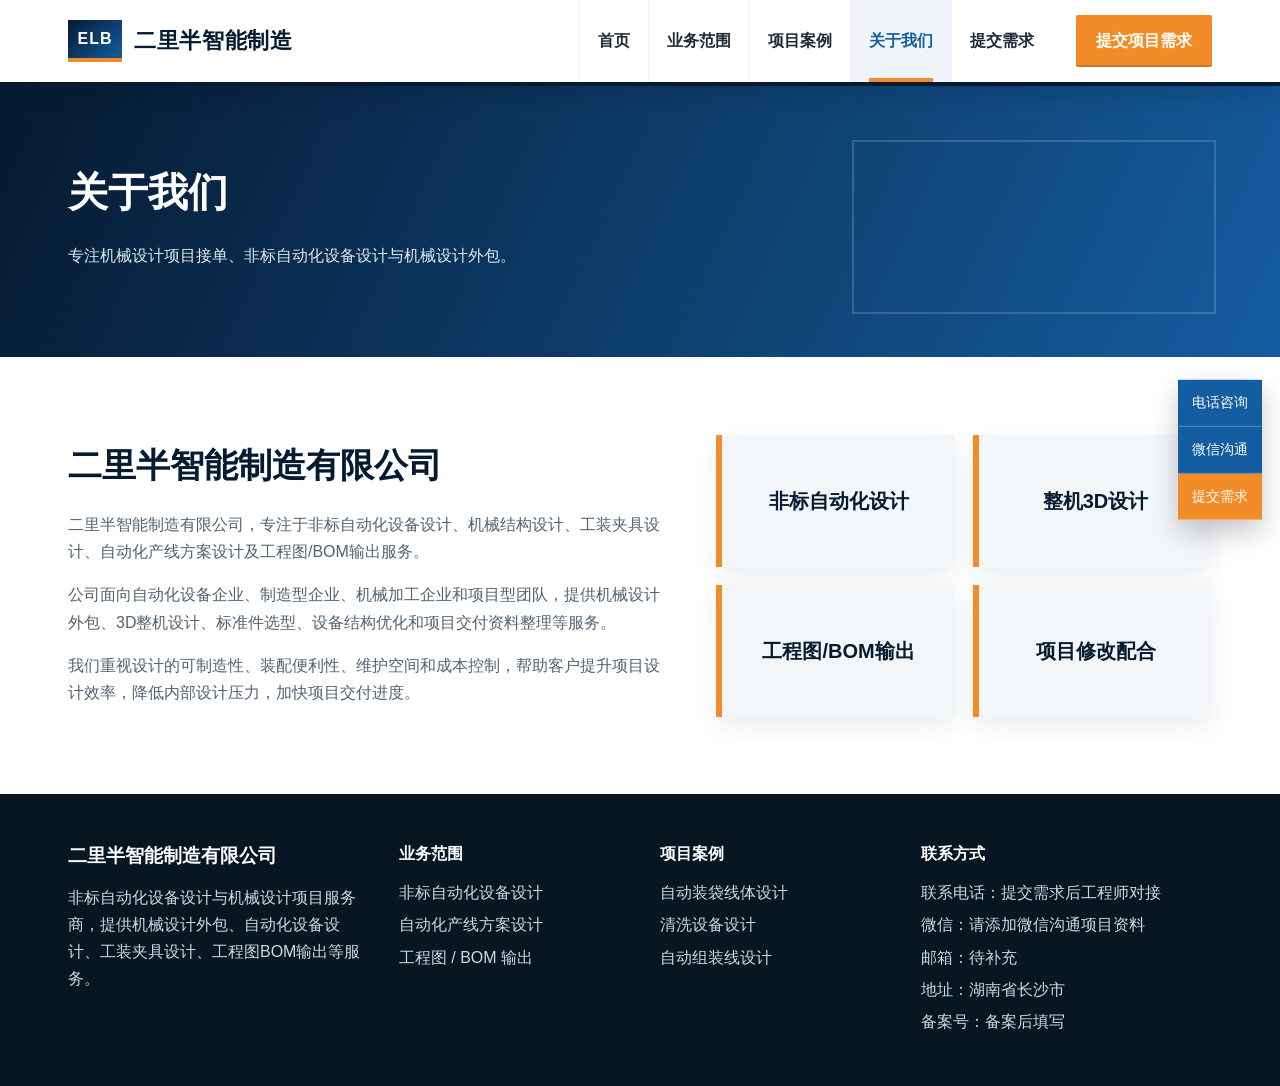
==== commit 1b6b7e44: "Update static site layout per feedback" ====
--- a/about.html
+++ b/about.html
@@ -6,36 +6,25 @@
     <title>关于我们｜二里半智能制造有限公司</title>
     <meta
       name="description"
-      content="二里半智能制造有限公司静态企业官网，非标自动化设备设计、机械设计外包、工程图BOM输出。"
+      content="二里半智能制造有限公司专注非标自动化设备设计、机械设计外包、工程图/BOM输出。"
     />
     <link rel="stylesheet" href="assets/css/style.css" />
   </head>
   <body data-page="about">
-    <div class="topbar">
-      <div class="container topbar-inner">
-        <span>欢迎访问二里半智能制造有限公司官网</span
-        ><span>服务电话：提交需求后工程师对接</span>
-      </div>
-    </div>
     <header class="site-header">
       <div class="container header-inner">
         <a class="logo" href="index.html"
           ><span class="logo-mark">ELB</span><strong>二里半智能制造</strong></a
-        ><button
-          class="menu-toggle"
-          aria-label="打开导航"
-          aria-expanded="false"
         >
+        <button class="menu-toggle" aria-label="打开导航" aria-expanded="false">
           ☰
         </button>
         <nav class="main-nav">
-          <a data-nav="home" href="index.html">首页</a
-          ><a data-nav="services" href="services.html">业务中心</a
-          ><a href="index.html#solutions">解决方案</a
-          ><a data-nav="cases" href="cases.html">项目案例</a
-          ><a data-nav="process" href="process.html">设计流程</a
-          ><a data-nav="about" href="about.html">关于我们</a
-          ><a data-nav="contact" href="contact.html">联系我们</a>
+          <a data-nav="home" href="index.html">首页</a>
+          <a data-nav="services" href="services.html">业务范围</a>
+          <a data-nav="cases" href="cases.html">项目案例</a>
+          <a data-nav="about" href="about.html">关于我们</a>
+          <a data-nav="contact" href="contact.html">提交需求</a>
         </nav>
         <a class="nav-cta" href="contact.html">提交项目需求</a>
       </div>
@@ -75,13 +64,13 @@
         <div>
           <h3>二里半智能制造有限公司</h3>
           <p>
-            专注非标自动化设备设计、机械设计外包、自动化产线方案与工程图BOM输出。
+            非标自动化设备设计与机械设计项目服务商，提供机械设计外包、自动化设备设计、工装夹具设计、工程图BOM输出等服务。
           </p>
         </div>
         <div>
-          <h4>业务中心</h4>
+          <h4>业务范围</h4>
           <a href="services.html">非标自动化设备设计</a
-          ><a href="services.html">工装夹具 / 治具设计</a
+          ><a href="services.html">自动化产线方案设计</a
           ><a href="services.html">工程图 / BOM 输出</a>
         </div>
         <div>
--- a/assets/css/style.css
+++ b/assets/css/style.css
@@ -1,6 +1,6 @@
 :root {
   --navy: #061a31;
-  --navy2: #0b2748;
+  --navy-soft: #0b2748;
   --blue: #145da0;
   --steel: #eef2f6;
   --line: #cfd8e3;
@@ -23,25 +23,13 @@
   line-height: 1.7;
 }
 a {
+  color: inherit;
   text-decoration: none;
-  color: inherit;
 }
 .container {
   width: min(1180px, 100%);
   margin: 0 auto;
   padding: 0 18px;
-}
-.topbar {
-  background: #0a1728;
-  color: #d8e1eb;
-  font-size: 14px;
-}
-.topbar-inner {
-  display: flex;
-  justify-content: space-between;
-  gap: 16px;
-  padding-top: 8px;
-  padding-bottom: 8px;
 }
 .site-header {
   position: sticky;
@@ -90,7 +78,7 @@
   display: flex;
   align-items: center;
   height: 100%;
-  padding: 0 15px;
+  padding: 0 18px;
   color: #1f2b3a;
   font-weight: 800;
   border-left: 1px solid #edf1f5;
@@ -104,8 +92,8 @@
 .main-nav a.active:after {
   content: "";
   position: absolute;
-  left: 15px;
-  right: 15px;
+  left: 18px;
+  right: 18px;
   bottom: 0;
   height: 4px;
   background: var(--orange);
@@ -120,6 +108,7 @@
   border: 0;
   border-radius: 2px;
   box-shadow: inset 0 -2px 0 rgba(0, 0, 0, 0.16);
+  cursor: pointer;
 }
 .nav-cta:hover,
 .btn-primary:hover {
@@ -132,6 +121,10 @@
   font-weight: 900;
   padding: 10px 18px;
   border-radius: 2px;
+}
+.text-link {
+  color: var(--blue);
+  font-weight: 900;
 }
 .menu-toggle {
   display: none;
@@ -147,9 +140,9 @@
   overflow: hidden;
   background: linear-gradient(
     105deg,
-    rgba(6, 26, 49, 0.96) 0%,
-    rgba(8, 39, 73, 0.94) 48%,
-    rgba(20, 93, 160, 0.82) 100%
+    rgba(6, 26, 49, 0.97),
+    rgba(8, 39, 73, 0.95) 48%,
+    rgba(20, 93, 160, 0.82)
   );
   color: #fff;
 }
@@ -320,70 +313,113 @@
   font-weight: 900;
 }
 .section-head p {
-  max-width: 760px;
+  max-width: 800px;
   margin: 0 auto;
   color: var(--muted);
 }
 .business-section {
   background: #fff;
 }
-.product-grid {
-  display: grid;
-  grid-template-columns: repeat(3, 1fr);
-  border-top: 3px solid var(--navy);
-  gap: 22px;
-}
-.product-card {
+.business-slider {
+  position: relative;
+  border: 1px solid var(--line);
   background: #fff;
-  border: 1px solid var(--line);
-  border-radius: 0;
-  box-shadow: 0 12px 28px rgba(20, 38, 58, 0.08);
-  padding: 0 20px 22px;
-  transition: 0.2s;
-}
-.product-card:hover {
-  transform: translateY(-4px);
-  border-color: var(--blue);
-}
-.product-visual {
-  height: 138px;
-  margin: 0 -20px 18px;
+  box-shadow: 0 16px 36px rgba(14, 30, 48, 0.09);
+  overflow: hidden;
+}
+.business-slides {
+  position: relative;
+  min-height: 420px;
+}
+.business-slide {
+  display: grid;
+  grid-template-columns: 1.04fr 0.96fr;
+  gap: 0;
+  position: absolute;
+  inset: 0;
+  opacity: 0;
+  transform: translateX(24px);
+  transition:
+    opacity 0.35s ease,
+    transform 0.35s ease;
+  pointer-events: none;
+}
+.business-slide.active {
+  opacity: 1;
+  transform: translateX(0);
+  pointer-events: auto;
+  position: relative;
+}
+.business-image,
+.service-visual {
+  position: relative;
+  min-height: 420px;
   background: linear-gradient(135deg, #dce5ee, #f8fafc);
-  position: relative;
   overflow: hidden;
-  border-bottom: 4px solid var(--orange);
-}
-.product-visual:before {
+  border-right: 4px solid var(--orange);
+}
+.business-image:before,
+.service-visual:before {
   content: "";
   position: absolute;
-  inset: 22px;
-  border: 3px solid #6c8197;
-}
-.product-visual:after {
+  inset: 13%;
+  border: 7px solid #6c8197;
+  background-image:
+    linear-gradient(90deg, rgba(20, 93, 160, 0.12) 1px, transparent 1px),
+    linear-gradient(rgba(20, 93, 160, 0.12) 1px, transparent 1px);
+  background-size: 26px 26px;
+}
+.business-image:after,
+.service-visual:after {
   content: "";
   position: absolute;
-  left: 30px;
-  right: 30px;
-  bottom: 28px;
-  height: 12px;
+  left: 9%;
+  right: 9%;
+  bottom: 18%;
+  height: 18px;
   background: #29445f;
-}
-.product-card h3 {
-  margin: 0 0 8px;
+  box-shadow: 0 30px 0 #95a6b7;
+}
+.business-image span {
+  position: absolute;
+  left: 24px;
+  bottom: 24px;
+  background: rgba(6, 26, 49, 0.85);
+  color: #fff;
+  padding: 8px 12px;
+  font-weight: 900;
+}
+.business-copy {
+  padding: 48px;
+  display: flex;
+  flex-direction: column;
+  justify-content: center;
+}
+.business-copy h3 {
   color: var(--navy);
-  font-size: 20px;
-}
-.product-card p {
-  margin: 0;
-  color: var(--muted);
+  font-size: 30px;
+  margin: 8px 0 12px;
+}
+.business-copy p {
+  color: #516171;
+  margin: 0 0 18px;
+}
+.business-copy ul,
+.service-card ul {
+  margin: 0 0 24px;
+  padding-left: 20px;
+  color: #344456;
+}
+.business-copy li,
+.service-card li {
+  margin: 6px 0;
 }
 .visual-line:before {
-  border-radius: 0;
-  height: 44px;
-  top: 48px;
+  height: 36%;
+  top: 33%;
 }
 .visual-fixture:before {
-  border-width: 10px;
+  border-width: 12px;
   border-top: 0;
 }
 .visual-3d:before {
@@ -399,180 +435,161 @@
 .visual-parts:before {
   border-radius: 50%;
 }
-.solutions-section {
-  background: linear-gradient(110deg, #071b33, #123d68);
-  color: #fff;
+.slider-arrow {
+  position: absolute;
+  top: 50%;
+  transform: translateY(-50%);
+  z-index: 3;
+  width: 44px;
+  height: 54px;
+  border: 0;
+  background: rgba(6, 26, 49, 0.86);
+  color: #fff;
+  font-size: 34px;
+  cursor: pointer;
+}
+.slider-prev {
+  left: 0;
+}
+.slider-next {
+  right: 0;
+}
+.slider-dots {
+  position: absolute;
+  left: 0;
+  right: 0;
+  bottom: 18px;
+  display: flex;
+  justify-content: center;
+  gap: 9px;
+  z-index: 4;
+}
+.slider-dot {
+  width: 10px;
+  height: 10px;
+  border-radius: 50%;
+  border: 1px solid var(--blue);
+  background: #fff;
+  cursor: pointer;
+}
+.slider-dot.active {
+  background: var(--orange);
+  border-color: var(--orange);
+}
+.cases-section {
+  background: #f3f6f9;
+}
+.case-list {
+  display: grid;
+  gap: 28px;
+}
+.case-media-card {
+  display: grid;
+  grid-template-columns: 0.95fr 1.15fr;
+  gap: 0;
+  background: #fff;
+  border: 1px solid var(--line);
+  box-shadow: 0 12px 28px rgba(14, 30, 48, 0.08);
+}
+.case-image {
+  min-height: 270px;
   position: relative;
   overflow: hidden;
-}
-.solutions-section:before {
+  background: linear-gradient(135deg, #b9c8d8, #eef3f8);
+  border-right: 4px solid var(--navy);
+}
+.case-image:before {
   content: "";
   position: absolute;
-  inset: 0;
-  background-image: linear-gradient(
-    90deg,
-    rgba(255, 255, 255, 0.05) 1px,
-    transparent 1px
-  );
-  background-size: 36px 36px;
-}
-.solutions-section .container {
-  position: relative;
-}
-.section-head.light h2 {
-  color: #fff;
-}
-.solution-grid {
+  left: 12%;
+  right: 12%;
+  top: 25%;
+  height: 34%;
+  border: 8px solid #61778d;
+  background: rgba(255, 255, 255, 0.28);
+}
+.case-image:after {
+  content: "";
+  position: absolute;
+  left: 0;
+  right: 0;
+  bottom: 24%;
+  height: 18px;
+  background: #788da1;
+  box-shadow: 0 34px 0 #aebdcc;
+}
+.case-image em {
+  position: absolute;
+  right: 16px;
+  bottom: 14px;
+  font-style: normal;
+  color: #fff;
+  background: rgba(6, 26, 49, 0.82);
+  padding: 4px 10px;
+  font-weight: 800;
+}
+.case-body {
+  padding: 30px;
+}
+.case-tag {
+  display: inline-block;
+  background: var(--blue);
+  color: #fff;
+  font-size: 13px;
+  font-weight: 900;
+  padding: 4px 10px;
+  margin-bottom: 10px;
+}
+.case-media-card:nth-child(even) .case-tag {
+  background: var(--orange);
+}
+.case-body h3 {
+  color: var(--navy);
+  font-size: 25px;
+  margin: 0 0 10px;
+}
+.case-body p {
+  color: #536273;
+  margin: 0 0 14px;
+}
+.case-body dl {
+  margin: 0;
+}
+.case-body dt {
+  color: var(--navy);
+  font-weight: 900;
+  margin-top: 10px;
+}
+.case-body dd {
+  margin: 2px 0 0;
+  color: #536273;
+}
+.advantages-section {
+  background: #fff;
+}
+.advantage-grid,
+.capability-grid {
   display: grid;
   grid-template-columns: repeat(4, 1fr);
   gap: 18px;
 }
-.solution-tile {
-  min-height: 260px;
-  padding: 24px;
-  border: 1px solid rgba(255, 255, 255, 0.18);
-  background: linear-gradient(
-    180deg,
-    rgba(255, 255, 255, 0.12),
-    rgba(255, 255, 255, 0.05)
-  );
-  display: flex;
-  flex-direction: column;
-  justify-content: space-between;
-}
-.solution-tile small {
-  color: var(--orange);
-  font-size: 26px;
-  font-weight: 900;
-}
-.solution-tile h3 {
-  font-size: 21px;
-  margin: 12px 0;
-  color: #fff;
-}
-.solution-tile p {
-  color: #d9e5f1;
-}
-.solution-tile a {
-  align-self: flex-start;
-  background: var(--orange);
-  color: #fff;
-  padding: 8px 14px;
-  font-weight: 900;
-}
-.cases-section {
-  background: #f3f6f9;
-}
-.case-grid {
-  display: grid;
-  grid-template-columns: repeat(3, 1fr);
-  gap: 22px;
-}
-.home-cases {
-  grid-template-columns: repeat(4, 1fr);
-}
-.case-card {
-  position: relative;
-  background: #fff;
-  border: 1px solid var(--line);
-  padding: 0 18px 20px;
-  box-shadow: 0 12px 26px rgba(14, 30, 48, 0.08);
-}
-.case-visual {
-  height: 145px;
-  margin: 0 -18px 16px;
-  background: linear-gradient(135deg, #b9c8d8, #eef3f8);
-  position: relative;
-  border-bottom: 4px solid var(--navy);
-  overflow: hidden;
-}
-.case-visual:before {
-  content: "";
-  position: absolute;
-  left: 24px;
-  right: 24px;
-  top: 36px;
-  height: 56px;
-  border: 6px solid #61778d;
-}
-.case-visual:after {
-  content: "";
-  position: absolute;
-  left: 0;
-  right: 0;
-  bottom: 26px;
-  height: 14px;
-  background: #788da1;
-}
-.case-visual em {
-  position: absolute;
-  right: 12px;
-  bottom: 8px;
-  font-style: normal;
-  color: #fff;
-  background: rgba(6, 26, 49, 0.75);
-  padding: 2px 8px;
-  font-size: 12px;
-}
-.case-tag {
-  position: absolute;
-  left: 12px;
-  top: 12px;
-  background: var(--orange);
-  color: #fff;
-  font-size: 13px;
-  font-weight: 900;
-  padding: 4px 8px;
-}
-.case-card h3 {
-  font-size: 19px;
-  color: var(--navy);
-  margin: 8px 0;
-}
-.case-card p {
-  font-size: 14px;
-  color: #536273;
-  margin: 7px 0;
-}
-.case-link {
-  display: inline-block;
-  margin-top: 8px;
-  color: var(--blue);
-  font-weight: 900;
-}
-.about-home {
-  background: #fff;
-}
-.about-layout {
-  display: grid;
-  grid-template-columns: 1.1fr 0.9fr;
-  gap: 42px;
-  align-items: center;
-}
-.about-copy h2 {
-  font-size: 34px;
-  color: var(--navy);
-  margin: 8px 0 16px;
-}
-.about-copy p {
-  color: #536273;
-}
-.capability-grid {
-  display: grid;
-  grid-template-columns: repeat(2, 1fr);
-  gap: 16px;
-}
+.advantage-grid div,
 .capability-grid div {
-  min-height: 120px;
   background: #f3f6f9;
   border-left: 6px solid var(--orange);
-  display: grid;
-  place-items: center;
-  text-align: center;
-  font-size: 20px;
-  font-weight: 900;
+  padding: 24px;
+  min-height: 132px;
+  box-shadow: 0 10px 24px rgba(15, 34, 55, 0.08);
+}
+.advantage-grid strong {
+  display: block;
   color: var(--navy);
-  box-shadow: 0 10px 24px rgba(15, 34, 55, 0.08);
+  font-size: 19px;
+  margin-bottom: 8px;
+}
+.advantage-grid p {
+  margin: 0;
+  color: #536273;
 }
 .contact-strip {
   background: var(--navy);
@@ -673,66 +690,55 @@
   max-width: 760px;
   color: #dce8f3;
 }
-.tag-list {
-  display: flex;
-  flex-wrap: wrap;
-  gap: 10px;
-  padding: 0;
-  margin: 16px 0 0;
-  list-style: none;
-}
-.tag-list li {
+.service-grid {
+  display: grid;
+  grid-template-columns: repeat(3, 1fr);
+  gap: 22px;
+}
+.service-card,
+.content-card {
   background: #fff;
   border: 1px solid var(--line);
-  padding: 8px 12px;
-  color: #304256;
-}
-.content-card,
-.industrial-card,
-.timeline-card {
-  background: #fff;
-  border: 1px solid var(--line);
-  border-radius: 0;
   padding: 22px;
   box-shadow: 0 10px 24px rgba(14, 30, 48, 0.07);
 }
-.industrial-card h3 {
+.service-card .service-visual {
+  min-height: 150px;
+  margin: -22px -22px 18px;
+  border-right: 0;
+  border-bottom: 4px solid var(--orange);
+}
+.service-card h3 {
   color: var(--navy);
-  margin-top: 0;
-}
-.case-row {
-  display: flex;
+  margin: 0 0 8px;
+}
+.about-home {
+  background: #fff;
+}
+.about-layout {
+  display: grid;
+  grid-template-columns: 1.1fr 0.9fr;
+  gap: 42px;
   align-items: center;
-  justify-content: space-between;
-  gap: 20px;
-}
-.timeline-list {
-  counter-reset: step;
-  display: grid;
-  gap: 16px;
-  padding: 0;
-  margin: 0;
-}
-.timeline-card {
-  counter-increment: step;
-  list-style: none;
-  padding-left: 76px;
-  position: relative;
-  font-weight: 800;
-}
-.timeline-card:before {
-  content: counter(step);
-  position: absolute;
-  left: 24px;
-  top: 22px;
-  width: 34px;
-  height: 34px;
+}
+.about-copy h2 {
+  font-size: 34px;
+  color: var(--navy);
+  margin: 8px 0 16px;
+}
+.about-copy p {
+  color: #536273;
+}
+.capability-grid {
+  grid-template-columns: repeat(2, 1fr);
+}
+.capability-grid div {
   display: grid;
   place-items: center;
-  background: var(--blue);
-  color: #fff;
-  font-weight: 900;
-  border-bottom: 4px solid var(--orange);
+  text-align: center;
+  font-size: 20px;
+  font-weight: 900;
+  color: var(--navy);
 }
 .form-grid {
   display: grid;
@@ -792,22 +798,19 @@
     display: none;
   }
   .main-nav a {
-    padding: 0 10px;
+    padding: 0 12px;
   }
   .hero-content,
   .about-layout {
     grid-template-columns: 1fr;
   }
-  .home-cases,
-  .solution-grid {
+  .advantage-grid,
+  .footer-grid,
+  .service-grid {
     grid-template-columns: repeat(2, 1fr);
   }
 }
 @media (max-width: 860px) {
-  .topbar-inner {
-    flex-direction: column;
-    gap: 2px;
-  }
   .header-inner {
     height: 70px;
   }
@@ -847,11 +850,32 @@
   .equipment-panel {
     min-height: 300px;
   }
-  .product-grid,
-  .case-grid,
-  .home-cases,
-  .solution-grid,
+  .business-slide,
+  .case-media-card {
+    grid-template-columns: 1fr;
+  }
+  .business-slides {
+    min-height: 0;
+  }
+  .business-image,
+  .case-image {
+    min-height: 260px;
+    border-right: 0;
+    border-bottom: 4px solid var(--orange);
+  }
+  .business-copy,
+  .case-body {
+    padding: 28px;
+  }
+  .slider-arrow {
+    top: 130px;
+  }
+  .case-list {
+    gap: 22px;
+  }
+  .advantage-grid,
   .footer-grid,
+  .service-grid,
   .capability-grid,
   .form-grid,
   .check-grid {
@@ -873,11 +897,4 @@
   .about-copy h2 {
     font-size: 28px;
   }
-  .case-row {
-    display: block;
-  }
-  .case-row .btn-ghost,
-  .case-row .btn-primary {
-    margin-top: 12px;
-  }
-}
+}
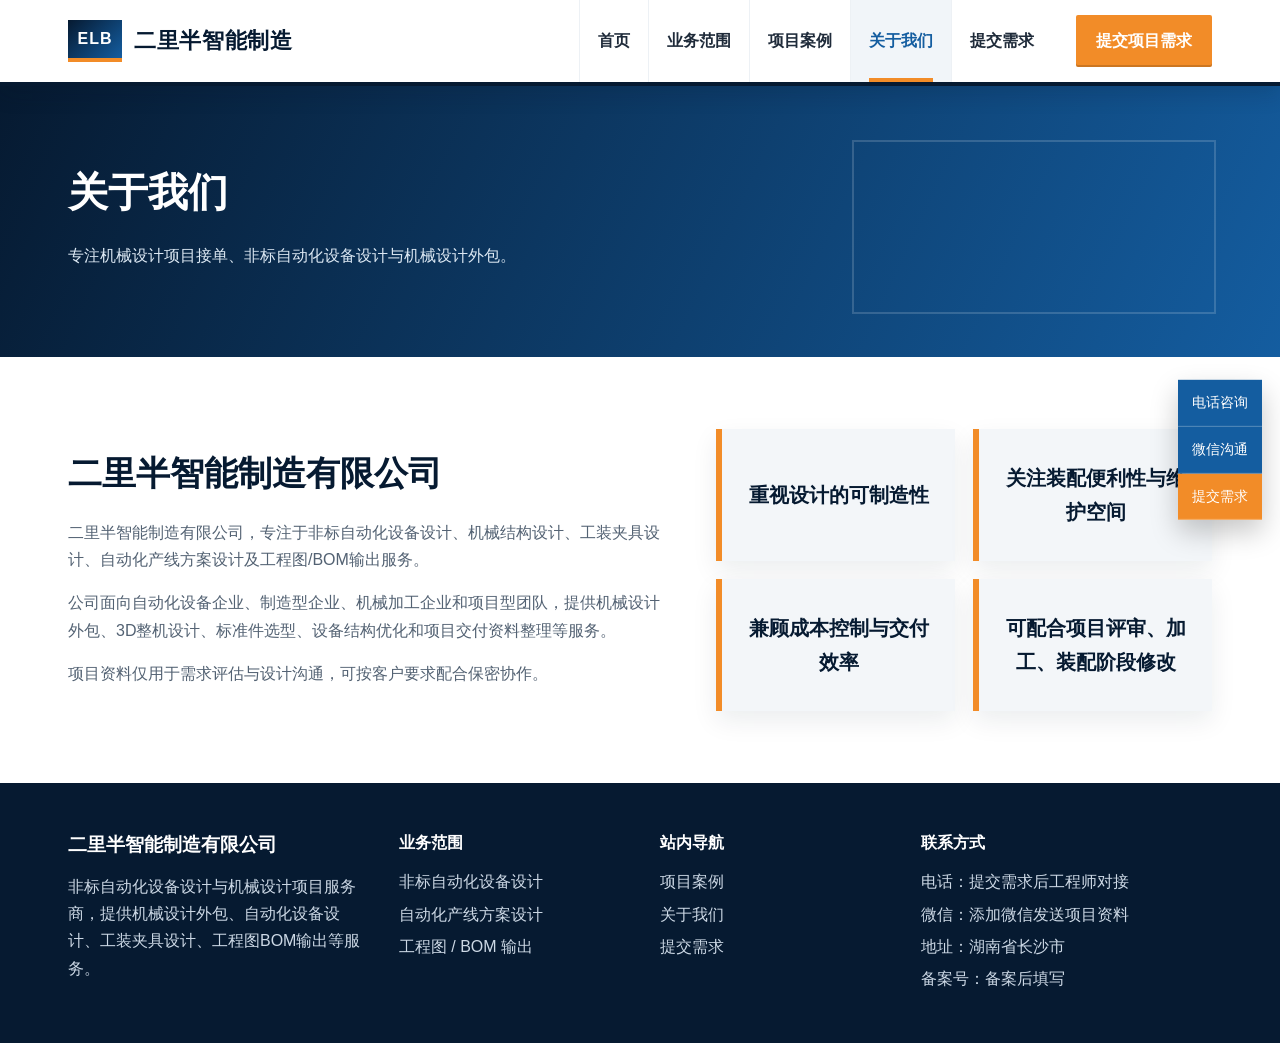
==== commit 5cf64461: "Upgrade homepage industrial visual style" ====
--- a/about.html
+++ b/about.html
@@ -69,21 +69,20 @@
         </div>
         <div>
           <h4>业务范围</h4>
-          <a href="services.html">非标自动化设备设计</a
-          ><a href="services.html">自动化产线方案设计</a
-          ><a href="services.html">工程图 / BOM 输出</a>
+          <a href="services.html">非标自动化设备设计</a>
+          <a href="services.html">自动化产线方案设计</a>
+          <a href="services.html">工程图 / BOM 输出</a>
         </div>
         <div>
-          <h4>项目案例</h4>
-          <a href="cases.html">自动装袋线体设计</a
-          ><a href="cases.html">清洗设备设计</a
-          ><a href="cases.html">自动组装线设计</a>
+          <h4>站内导航</h4>
+          <a href="cases.html">项目案例</a>
+          <a href="about.html">关于我们</a>
+          <a href="contact.html">提交需求</a>
         </div>
         <div>
           <h4>联系方式</h4>
-          <p>联系电话：提交需求后工程师对接</p>
-          <p>微信：请添加微信沟通项目资料</p>
-          <p>邮箱：待补充</p>
+          <p>电话：提交需求后工程师对接</p>
+          <p>微信：添加微信发送项目资料</p>
           <p>地址：湖南省长沙市</p>
           <p>备案号：备案后填写</p>
         </div>
--- a/assets/css/style.css
+++ b/assets/css/style.css
@@ -898,3 +898,401 @@
     font-size: 28px;
   }
 }
+.hero-banner:after {
+  content: "";
+  position: absolute;
+  inset: 0;
+  background-image: var(--banner-image);
+  background-size: cover;
+  background-position: center right;
+  opacity: 0.12;
+  pointer-events: none;
+}
+.business-image,
+.service-visual,
+.case-image {
+  background-size: cover;
+  background-position: center;
+}
+.contact-cards {
+  display: grid;
+  grid-template-columns: repeat(2, 1fr);
+  gap: 18px;
+}
+.contact-card {
+  background: #fff;
+  border: 1px solid var(--line);
+  border-left: 6px solid var(--orange);
+  padding: 24px;
+  box-shadow: 0 10px 24px rgba(14, 30, 48, 0.07);
+}
+.contact-card strong {
+  display: block;
+  color: var(--navy);
+  font-size: 18px;
+  margin-bottom: 8px;
+}
+.contact-card p {
+  margin: 0;
+  color: #536273;
+}
+@media (max-width: 860px) {
+  .contact-cards {
+    grid-template-columns: 1fr;
+  }
+}
+/* Visual Refactor V2 */
+.site-header {
+  background: rgba(255, 255, 255, 0.96);
+  backdrop-filter: blur(12px);
+}
+.hero-banner {
+  min-height: 700px;
+  background:
+    radial-gradient(
+      circle at 78% 42%,
+      rgba(20, 93, 160, 0.38),
+      transparent 34%
+    ),
+    linear-gradient(108deg, #061a31 0%, #092341 48%, #145da0 100%);
+}
+.hero-banner:after {
+  opacity: 0.28;
+  mix-blend-mode: screen;
+}
+.hero-content {
+  min-height: 700px;
+  grid-template-columns: 0.95fr 1.05fr;
+}
+.hero-copy:before {
+  content: "二里半智能制造有限公司";
+  display: inline-block;
+  margin-bottom: 14px;
+  padding: 7px 13px;
+  border-left: 4px solid var(--orange);
+  background: rgba(255, 255, 255, 0.1);
+  color: #fff;
+  font-weight: 900;
+  letter-spacing: 0.04em;
+}
+.equipment-panel {
+  min-height: 455px;
+  background-image:
+    linear-gradient(rgba(8, 33, 63, 0.1), rgba(8, 33, 63, 0.2)),
+    var(--banner-image);
+  background-size: cover;
+  background-position: center;
+  border: 1px solid rgba(255, 255, 255, 0.28);
+}
+.equipment-panel > * {
+  display: none;
+}
+.business-section {
+  background: linear-gradient(180deg, #fff 0%, #f3f6f9 100%);
+}
+.product-grid {
+  display: grid;
+  grid-template-columns: repeat(3, 1fr);
+  gap: 24px;
+}
+.product-card {
+  position: relative;
+  overflow: hidden;
+  background: #fff;
+  border: 1px solid var(--line);
+  box-shadow: 0 14px 32px rgba(14, 30, 48, 0.08);
+  transition:
+    transform 0.22s ease,
+    box-shadow 0.22s ease,
+    border-color 0.22s ease;
+}
+.product-card:after {
+  content: "";
+  position: absolute;
+  left: 0;
+  right: 0;
+  bottom: 0;
+  height: 4px;
+  background: var(--orange);
+  transform: scaleX(0);
+  transform-origin: left;
+  transition: transform 0.22s ease;
+}
+.product-card:hover {
+  transform: translateY(-7px);
+  border-color: rgba(20, 93, 160, 0.35);
+  box-shadow: 0 22px 44px rgba(14, 30, 48, 0.14);
+}
+.product-card:hover:after {
+  transform: scaleX(1);
+}
+.product-card:hover .product-visual {
+  transform: scale(1.045);
+}
+.product-image-link {
+  display: block;
+  overflow: hidden;
+}
+.product-visual {
+  height: 220px;
+  margin: 0;
+  border: 0;
+  background-color: #dce5ee;
+  background-size: cover;
+  background-position: center;
+  transition: transform 0.35s ease;
+}
+.product-visual:before,
+.product-visual:after {
+  display: none;
+}
+.product-body {
+  padding: 22px 22px 26px;
+}
+.product-body h3,
+.product-card h3 {
+  margin: 0 0 10px;
+  color: var(--navy);
+  font-size: 21px;
+}
+.product-body p,
+.product-card p {
+  color: #536273;
+  margin: 0 0 14px;
+}
+.case-list {
+  grid-template-columns: repeat(2, 1fr);
+  align-items: stretch;
+}
+.case-media-card {
+  display: block;
+  overflow: hidden;
+  transition:
+    transform 0.22s ease,
+    box-shadow 0.22s ease,
+    border-color 0.22s ease;
+}
+.case-media-card:hover {
+  transform: translateY(-6px);
+  border-color: rgba(20, 93, 160, 0.35);
+  box-shadow: 0 22px 46px rgba(14, 30, 48, 0.14);
+}
+.case-media-card:hover .case-image {
+  transform: scale(1.035);
+}
+.case-image {
+  aspect-ratio: 16 / 9;
+  min-height: 0;
+  border-right: 0;
+  border-bottom: 4px solid var(--orange);
+  transition: transform 0.35s ease;
+}
+.case-image:before,
+.case-image:after {
+  display: none;
+}
+.case-body {
+  background: #fff;
+}
+.advantages-section {
+  background: linear-gradient(180deg, #fff 0%, #eef2f6 100%);
+}
+.advantage-grid {
+  grid-template-columns: repeat(3, 1fr);
+}
+.advantage-grid div {
+  position: relative;
+  border: 1px solid var(--line);
+  border-left: 0;
+  background: #fff;
+  padding: 26px 24px 28px;
+}
+.advantage-grid div:before {
+  content: "";
+  position: absolute;
+  left: 0;
+  top: 0;
+  width: 5px;
+  height: 100%;
+  background: var(--orange);
+}
+.advantage-grid span {
+  display: inline-grid;
+  place-items: center;
+  min-width: 44px;
+  height: 44px;
+  margin-bottom: 14px;
+  padding: 0 8px;
+  background: linear-gradient(135deg, var(--navy), var(--blue));
+  color: #fff;
+  font-weight: 900;
+}
+.contact-strip {
+  background:
+    linear-gradient(110deg, rgba(6, 26, 49, 0.98), rgba(12, 57, 96, 0.96)),
+    linear-gradient(90deg, rgba(255, 255, 255, 0.06) 1px, transparent 1px);
+  background-size:
+    auto,
+    42px 42px;
+}
+.contact-strip-inner:after {
+  content: "电话：提交需求后工程师对接\A微信：添加微信发送项目资料\A地址：湖南省长沙市";
+  white-space: pre-line;
+  color: #dce8f3;
+  border-left: 4px solid var(--orange);
+  padding-left: 18px;
+  line-height: 2;
+  min-width: 260px;
+}
+@media (max-width: 1100px) {
+  .product-grid,
+  .case-list,
+  .advantage-grid {
+    grid-template-columns: repeat(2, 1fr);
+  }
+}
+@media (max-width: 860px) {
+  .hero-banner,
+  .hero-content {
+    min-height: auto;
+  }
+  .equipment-panel {
+    min-height: 300px;
+  }
+  .product-grid,
+  .case-list,
+  .advantage-grid {
+    grid-template-columns: 1fr;
+  }
+  .product-visual {
+    height: 210px;
+  }
+  .contact-strip-inner:after {
+    display: block;
+    margin-top: 22px;
+  }
+}
+/* Visual Upgrade V2 - final homepage polish */
+body[data-page="home"] .site-header {
+  position: absolute;
+  left: 0;
+  right: 0;
+  top: 0;
+  background: rgba(6, 26, 49, 0.72);
+  border-bottom: 1px solid rgba(255, 255, 255, 0.16);
+  box-shadow: none;
+  backdrop-filter: blur(14px);
+}
+body[data-page="home"] .logo,
+body[data-page="home"] .main-nav a {
+  color: #fff;
+}
+body[data-page="home"] .main-nav a:hover,
+body[data-page="home"] .main-nav a.active {
+  background: rgba(255, 255, 255, 0.1);
+  color: #fff;
+}
+body[data-page="home"] .logo-mark {
+  background: rgba(255, 255, 255, 0.12);
+  border: 1px solid rgba(255, 255, 255, 0.24);
+  border-bottom: 4px solid var(--orange);
+}
+body[data-page="home"] .hero-content {
+  padding-top: 82px;
+}
+.section-head span {
+  display: inline-block;
+  margin-bottom: 6px;
+}
+.product-card,
+.case-media-card,
+.advantage-grid div {
+  border-radius: 14px;
+}
+.product-visual,
+.case-image {
+  border-radius: 14px 14px 0 0;
+}
+.keyword-tags,
+.case-meta div {
+  display: flex;
+  flex-wrap: wrap;
+  gap: 8px;
+  margin: 12px 0 16px;
+}
+.keyword-tags span,
+.case-meta span {
+  display: inline-block;
+  background: #eef4fa;
+  border: 1px solid #d4e0ea;
+  color: #29445f;
+  padding: 4px 9px;
+  font-size: 13px;
+  font-weight: 800;
+}
+.case-meta {
+  margin-top: 12px;
+}
+.case-meta strong {
+  display: block;
+  color: var(--navy);
+  margin-bottom: 5px;
+}
+.btn-outline {
+  display: inline-block;
+  margin-top: 8px;
+  border: 1px solid var(--orange);
+  color: var(--orange);
+  padding: 9px 14px;
+  font-weight: 900;
+  border-radius: 3px;
+}
+.btn-outline:hover {
+  background: var(--orange);
+  color: #fff;
+}
+.advantages-section {
+  background:
+    radial-gradient(
+      circle at 15% 20%,
+      rgba(20, 93, 160, 0.34),
+      transparent 30%
+    ),
+    linear-gradient(115deg, #061a31 0%, #0b2748 60%, #123d68 100%);
+  color: #fff;
+}
+.advantages-section .section-head h2 {
+  color: #fff;
+}
+.advantages-section .section-head p {
+  color: #d6e4f1;
+}
+.advantages-section .section-head span {
+  color: var(--orange);
+}
+.advantages-section .advantage-grid div {
+  background: rgba(255, 255, 255, 0.09);
+  border: 1px solid rgba(255, 255, 255, 0.18);
+  box-shadow: 0 18px 36px rgba(0, 0, 0, 0.16);
+}
+.advantages-section .advantage-grid strong {
+  color: #fff;
+}
+.advantages-section .advantage-grid p {
+  color: #d6e4f1;
+}
+.footer {
+  background: #061a31;
+}
+@media (max-width: 860px) {
+  body[data-page="home"] .site-header {
+    position: sticky;
+    background: #061a31;
+  }
+  body[data-page="home"] .hero-content {
+    padding-top: 56px;
+  }
+  body[data-page="home"] .main-nav {
+    background: #061a31;
+  }
+}
